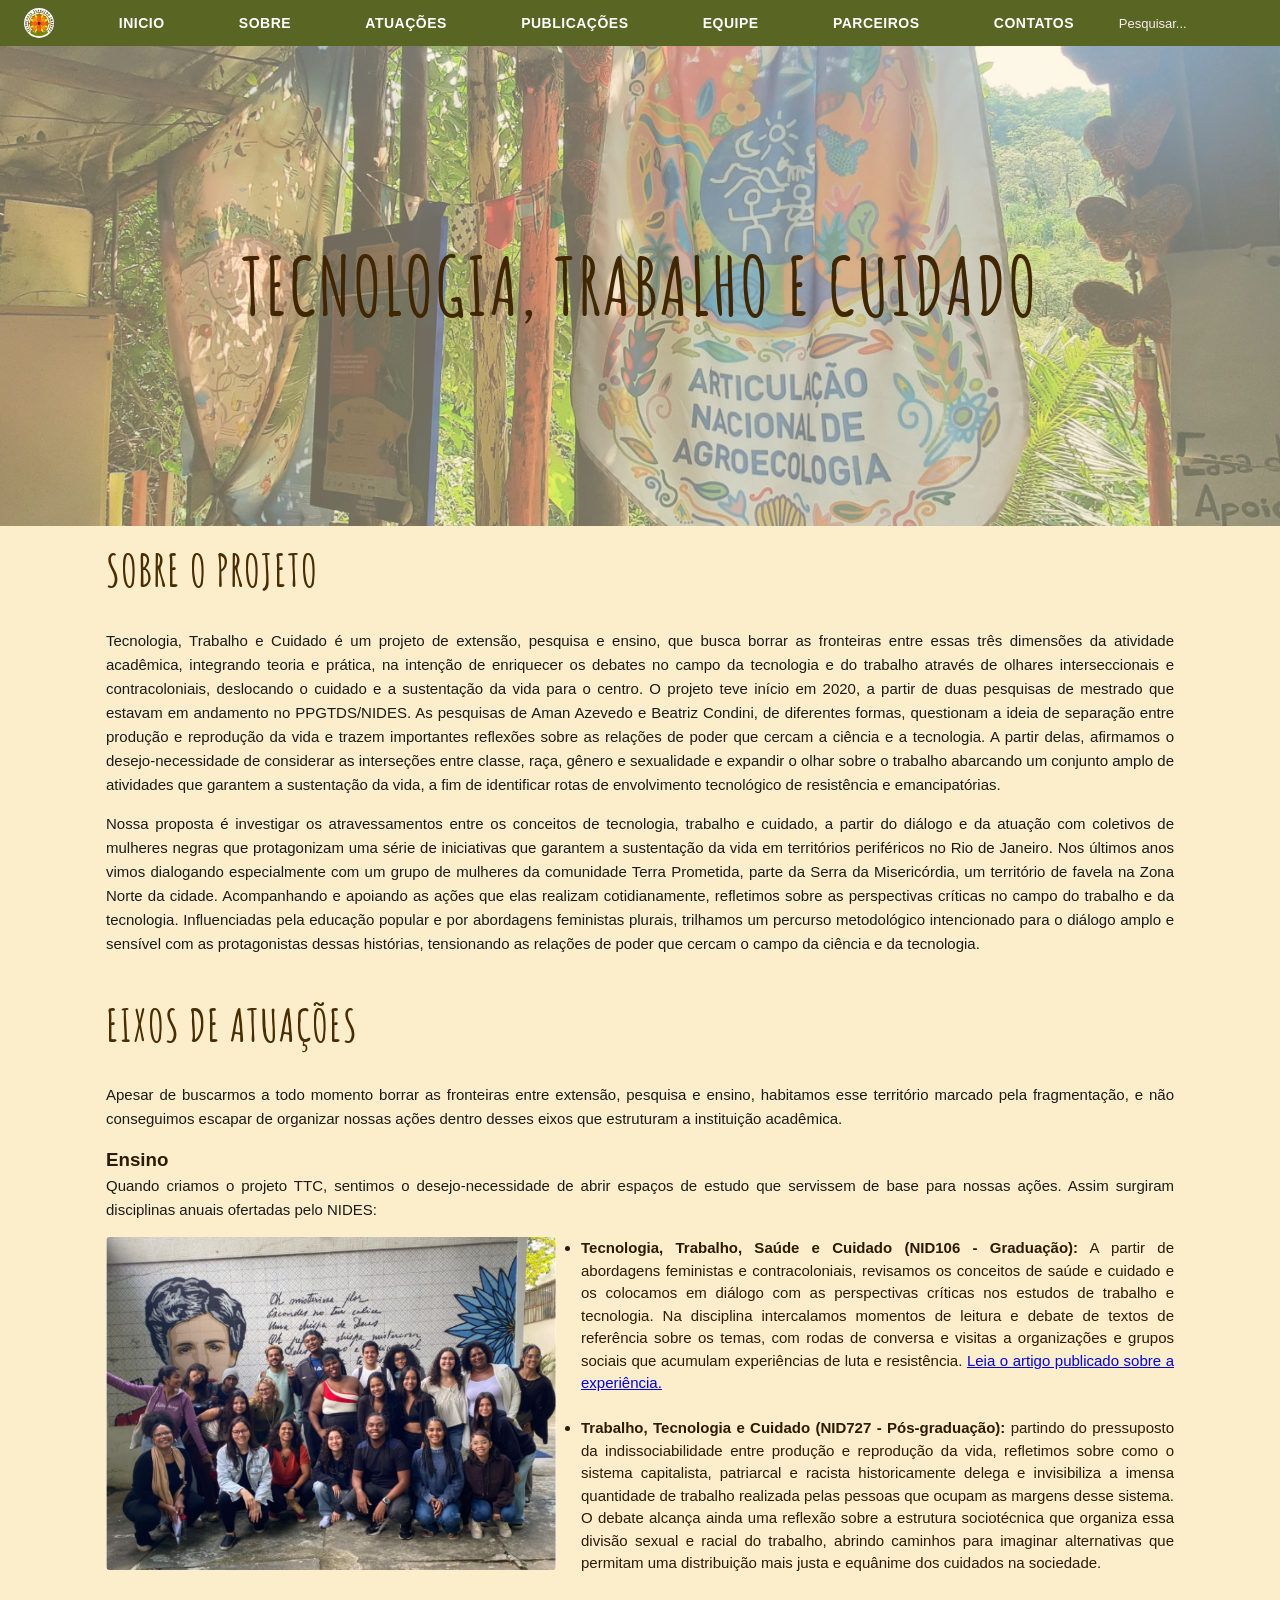
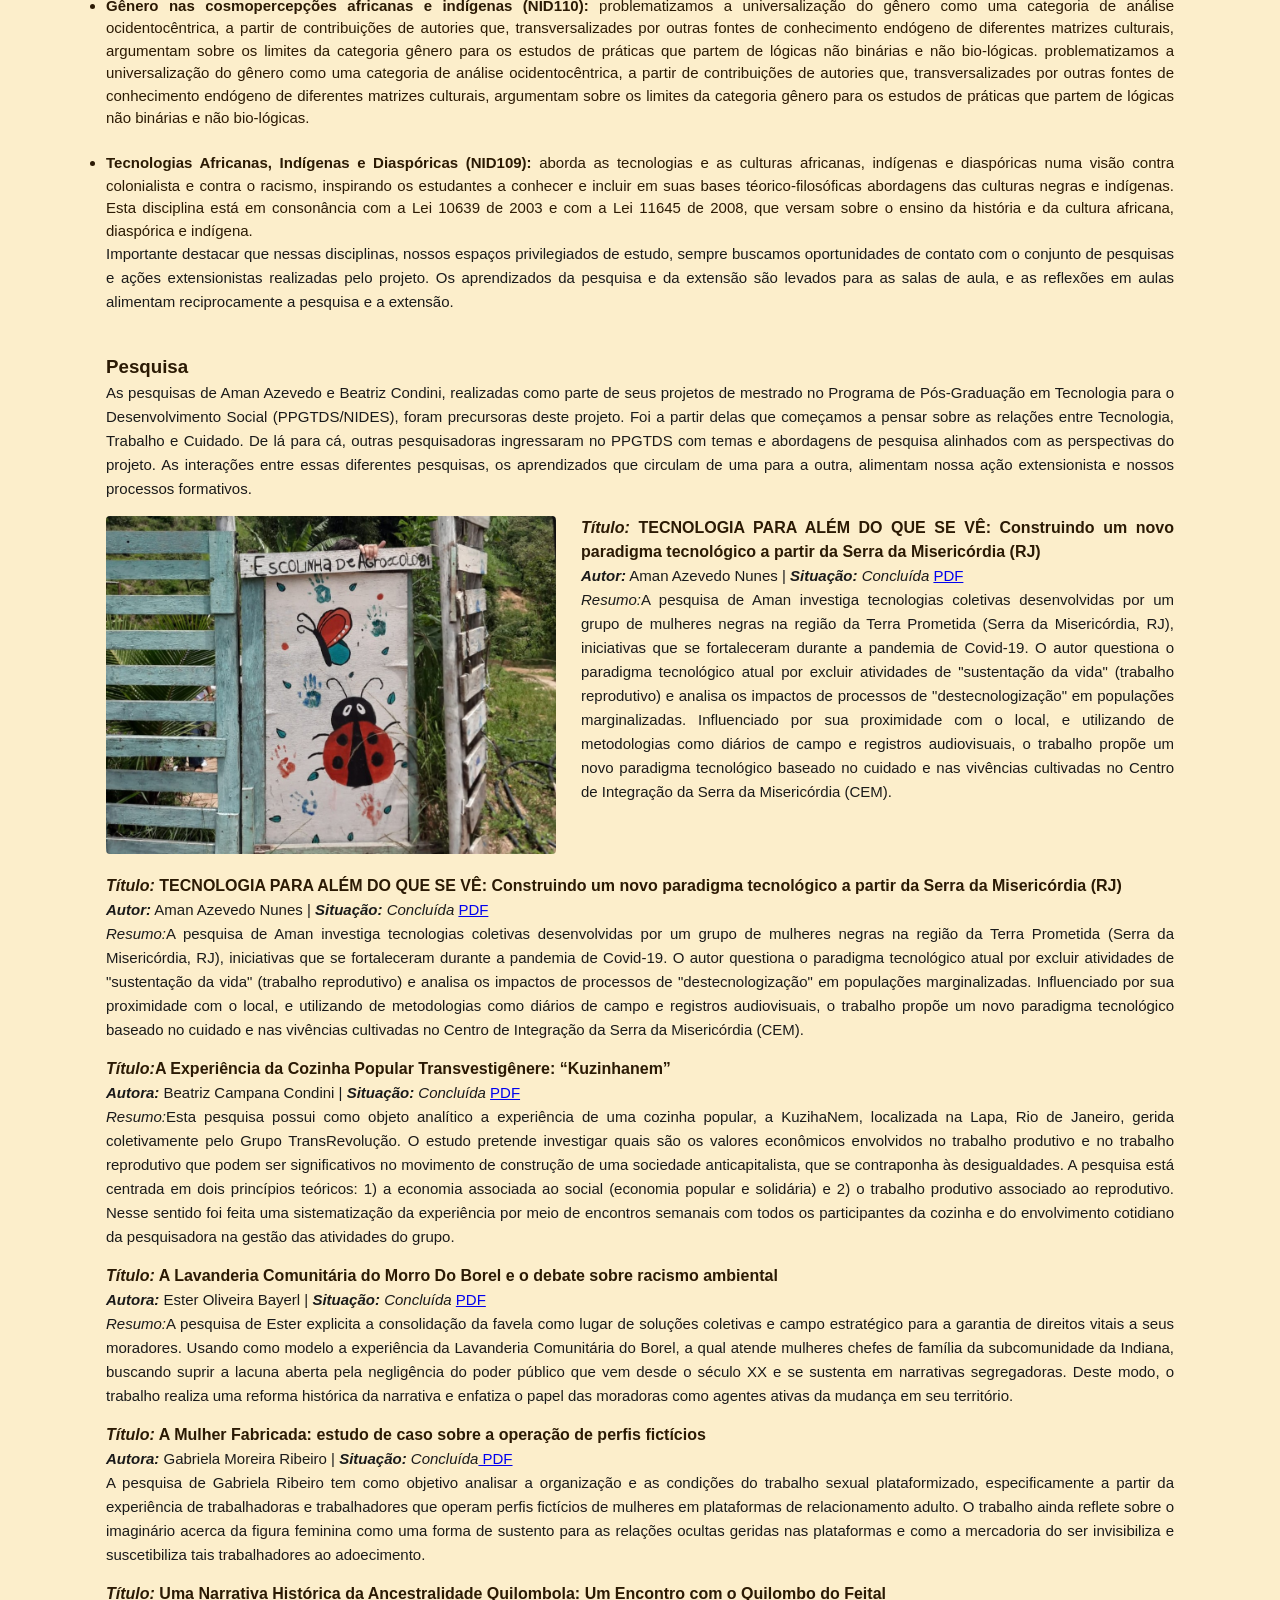
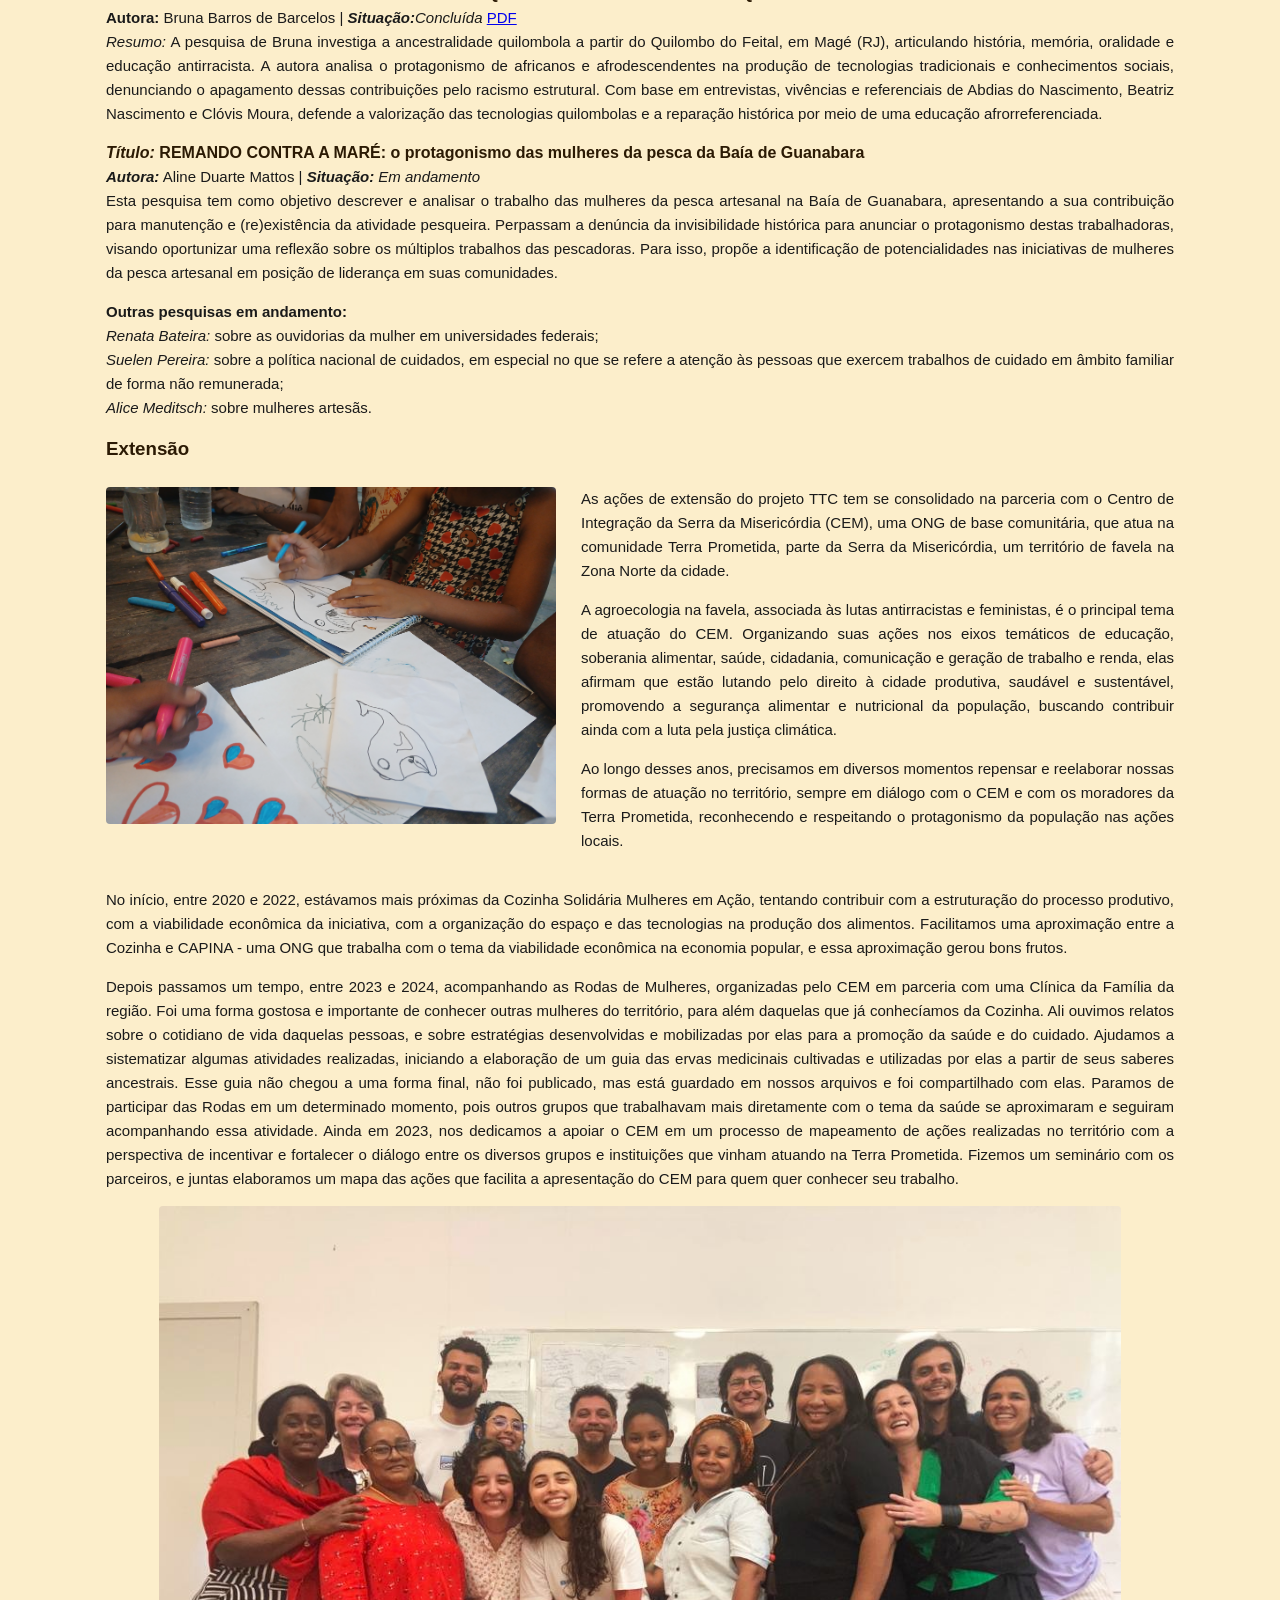
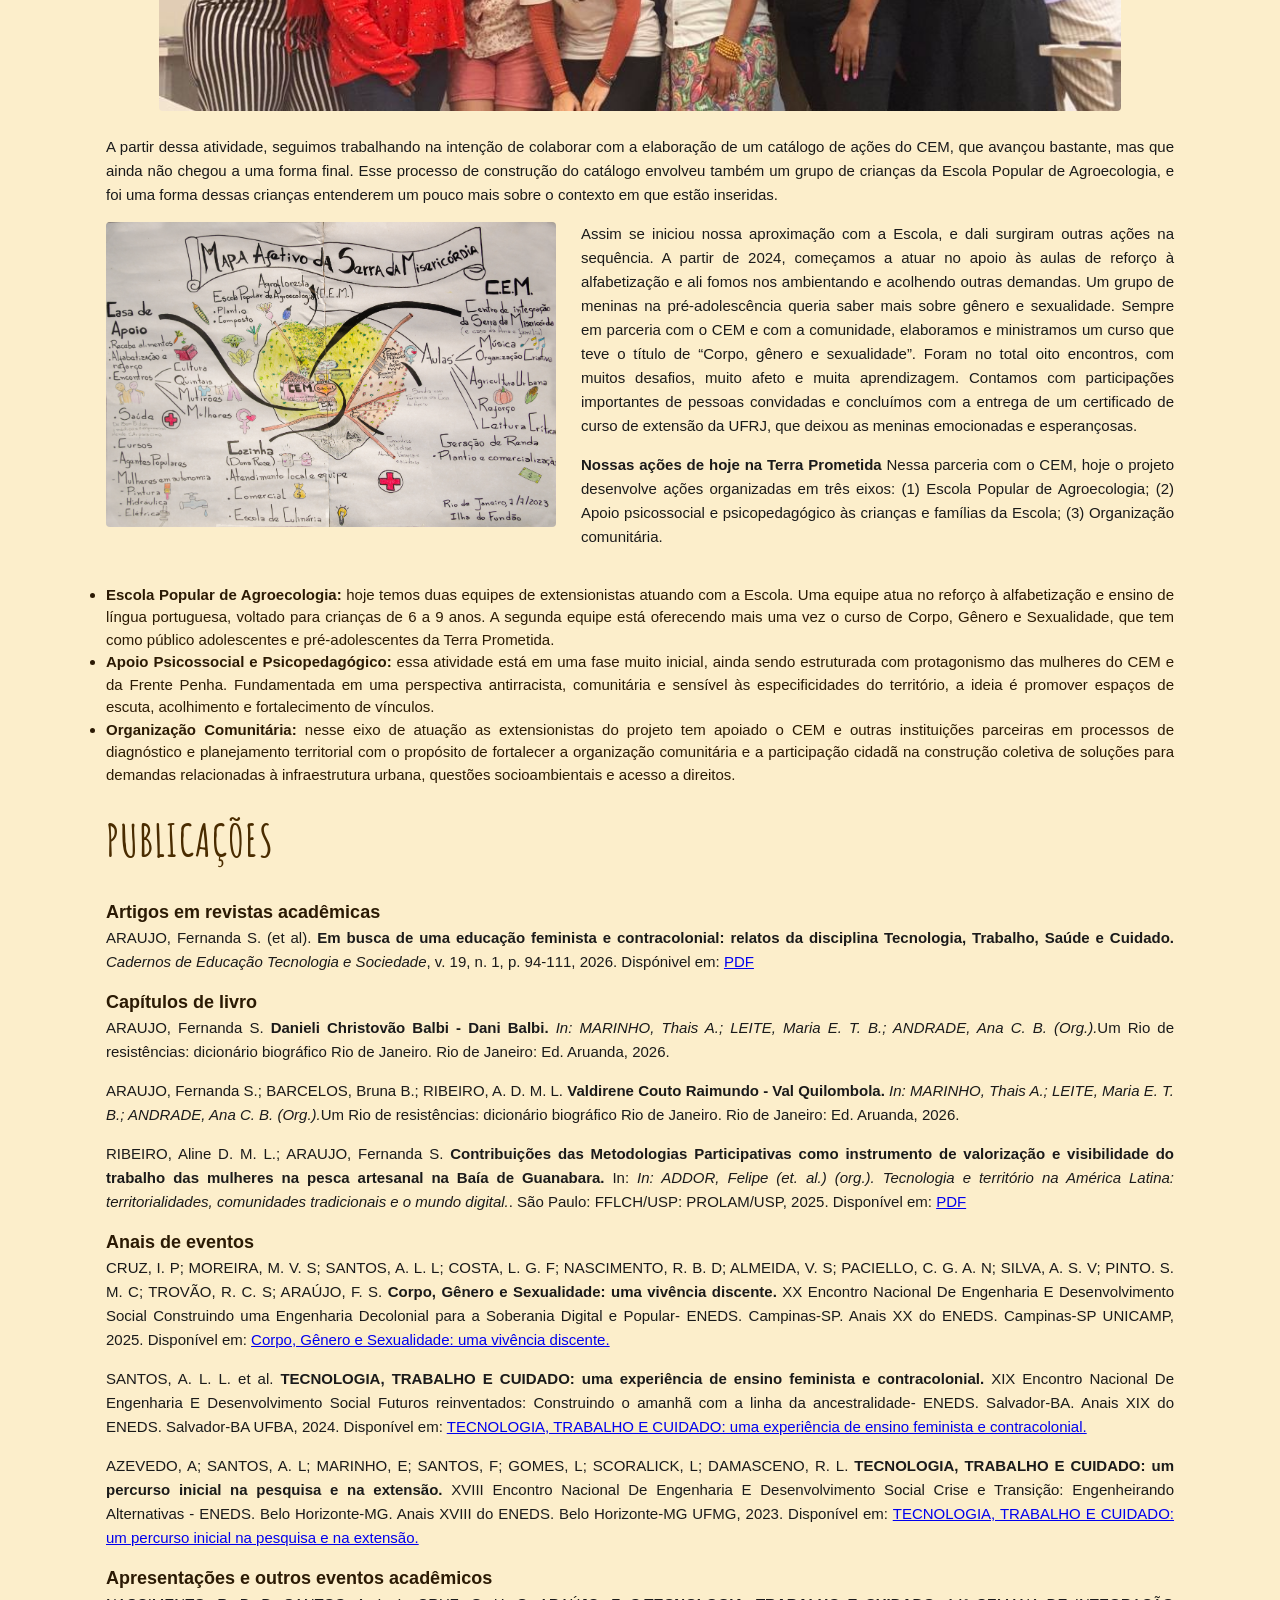
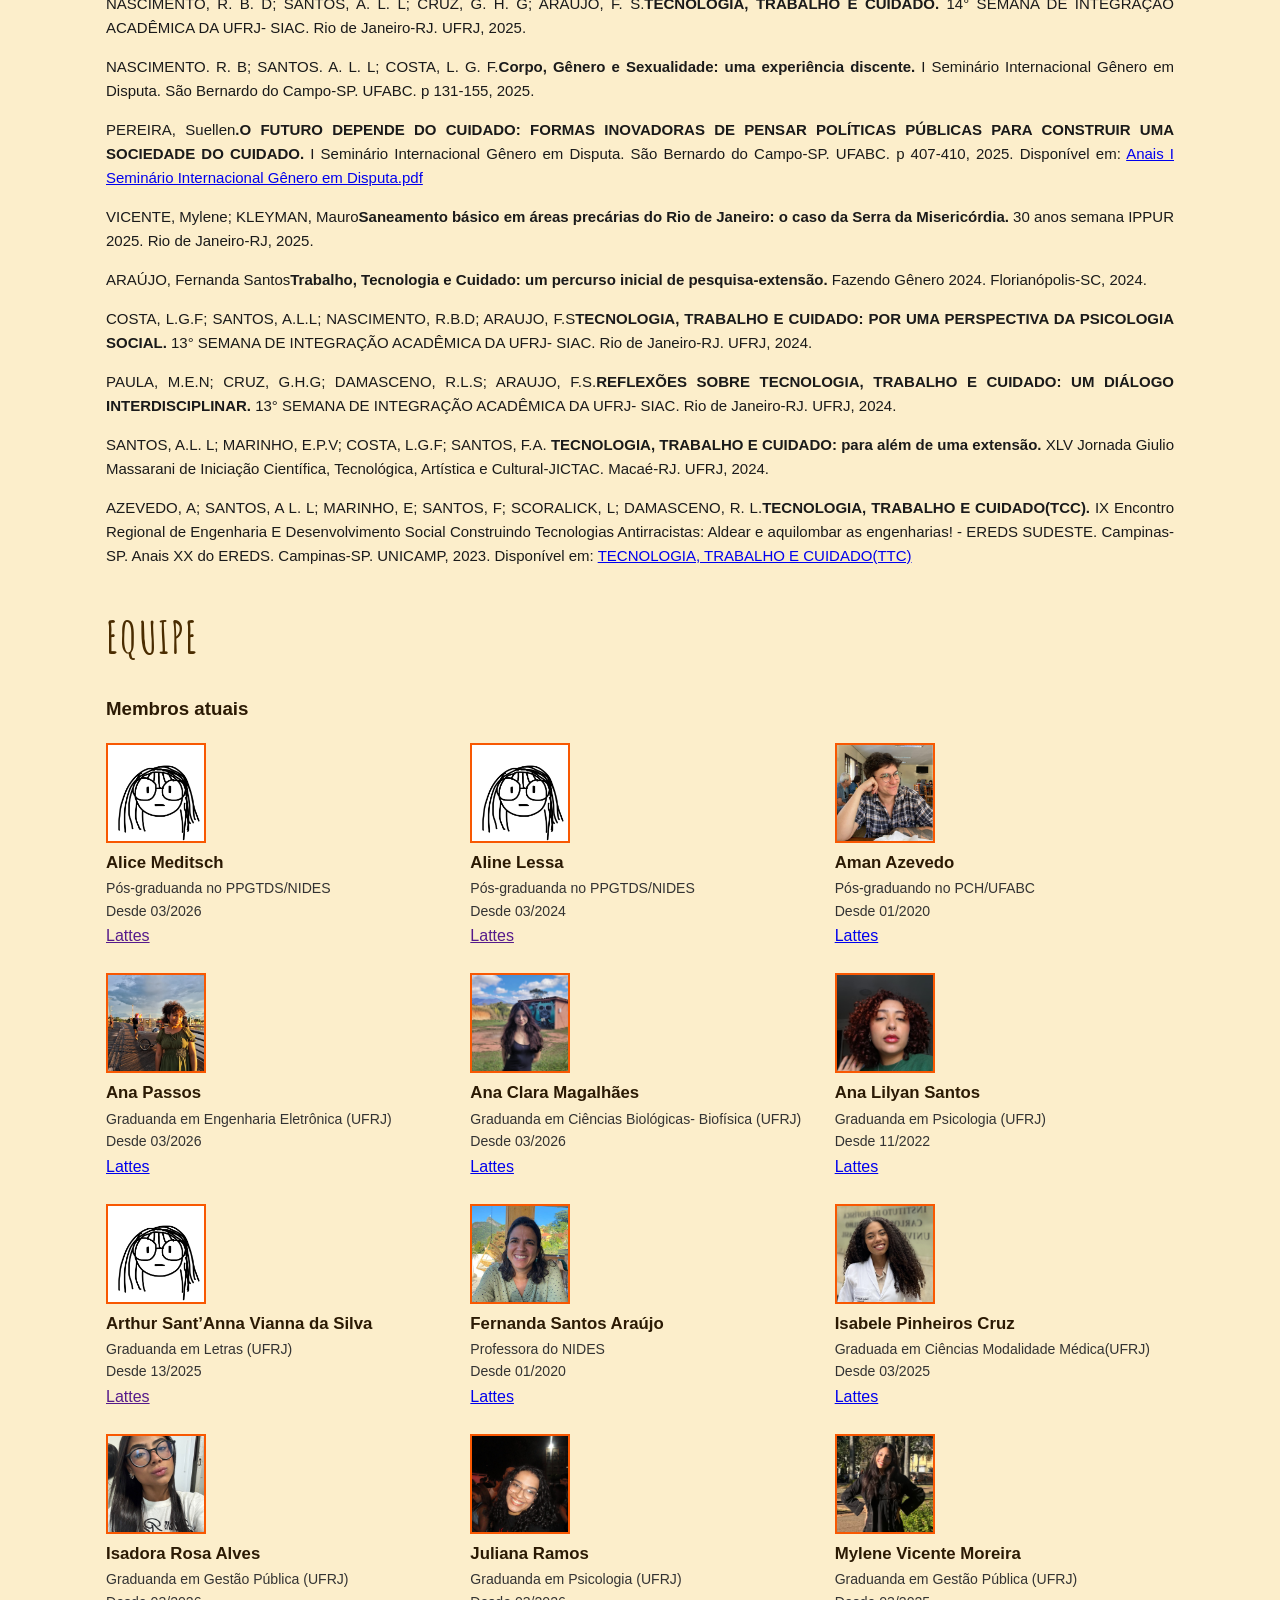
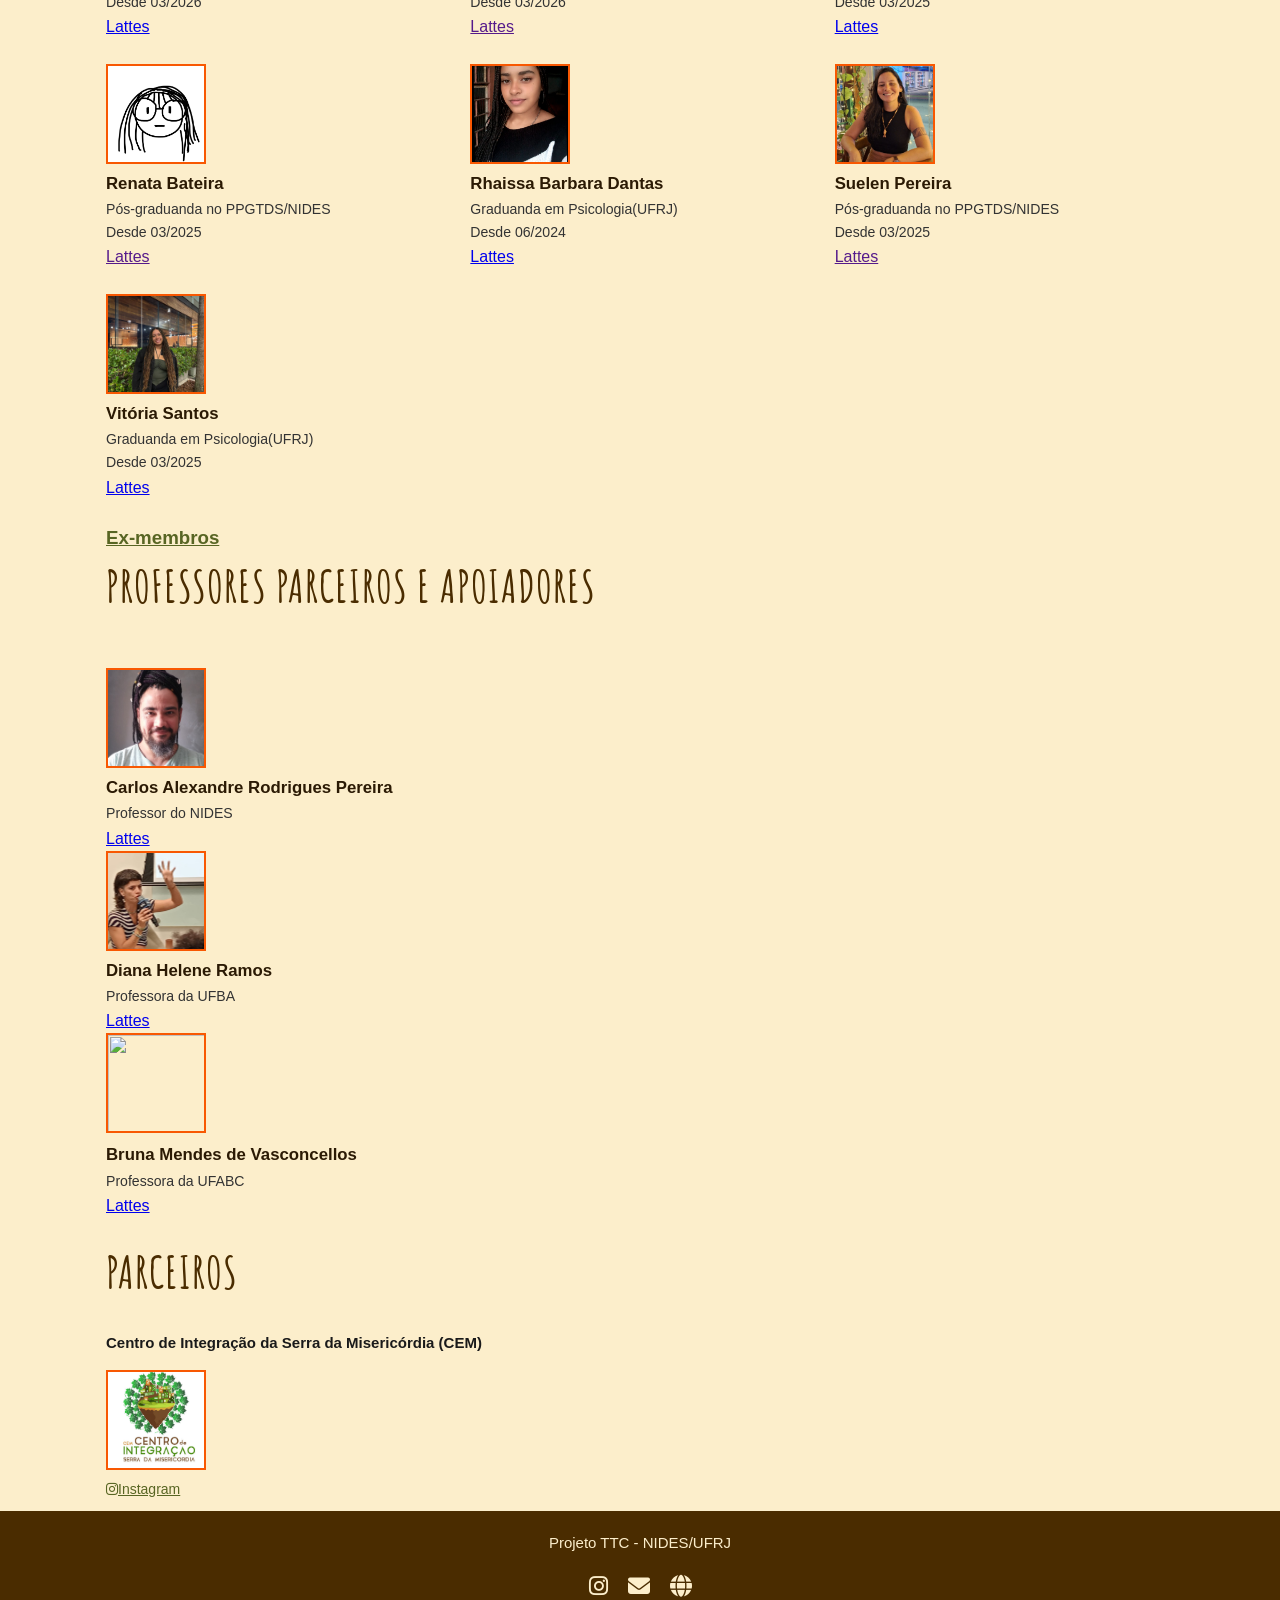
==== index.html @ 70564432 "Add files via upload documentos completo do site do TTC" ====
<!DOCTYPE html>
<html lang="pt-BR">
<head>
    <meta charset="UTF-8">
    <meta name="viewport" content="width=device-width, initial-scale=1.0">
    <title>Projeto TTC - Tecnologia, Trabalho e Cuidado</title>
    
    <!-- CSS Local -->
    <link rel="stylesheet" href="estilo.css">
    
    <!-- Ícones Font Awesome -->
    <link rel="stylesheet" href="https://cdnjs.cloudflare.com/ajax/libs/font-awesome/6.5.0/css/all.min.css">
    
    <!-- Fonte Google Fonts (Amatic SC) como fallback/carregamento remoto -->
    <link rel="preconnect" href="https://fonts.googleapis.com">
    <link rel="preconnect" href="https://fonts.gstatic.com" crossorigin>
    <link href="https://fonts.googleapis.com/css2?family=Amatic+SC:wght@400;700&display=swap" rel="stylesheet">

    <script src="pag.js" defer></script>
</head>

<body>

    <!-- cabecalho -->
    <header>
        <nav class="navbar">
            <button class="menu-toggle" id="menuToggle" aria-label="Abrir Menu">
                <i class="fas fa-bars"></i>
            </button>

            <a href="#" class="logo">
                <img src="icon.jpg" alt="Logótipo TTC">
            </a>
            
            <ul class="menu" id="navMenu">
                <li><a href="#inicio">Inicio</a></li>
                <li><a href="#sobre">Sobre</a></li>
                <li><a href="#atuacoes">ATUAÇÕES</a></li>
                <li><a href="#publicacoes">PUBLICAÇÕES</a></li>
                <li><a href="#equipe">EQUIPE</a></li>
                <li><a href="#parceiros">PARCEIROS</a></li>
                <li><a href="#contatos">CONTATOS</a></li>
            </ul>

            <form class="busca-conteiner"  id="form-busca"role="search" action="#" method="get">
                <input type="text" id="campo-busca" placeholder="Pesquisar..." class="busca-input">
                <button type="submit" class="busca-btn"></button>
            </form>
        </nav>
    </header>

    <!-- capa principal -->
    <section id="inicio" class="inicio">
        <div class="foto">
            <img src="capa.jpg">
        </div>
        <h1 id="titulo" class="titulo">Tecnologia, trabalho e cuidado</h1>
    </section>

    <!-- SOBRE O PROJETO -->
    <section id="sobre" class="sobre">
        <h2>Sobre o projeto</h2>
        <p>
            Tecnologia, Trabalho e Cuidado é um projeto de extensão, pesquisa e ensino, 
            que busca borrar as fronteiras entre essas três dimensões da atividade acadêmica, integrando teoria e prática, na intenção de enriquecer os debates no campo da tecnologia e do trabalho através de 
            olhares interseccionais e contracoloniais, deslocando o cuidado e a sustentação da vida para o centro.
            O projeto teve início em 2020, a partir de duas pesquisas de mestrado que estavam 
            em andamento no PPGTDS/NIDES. As pesquisas de Aman Azevedo e Beatriz Condini, de diferentes formas, 
            questionam a ideia de separação entre produção e reprodução da vida e trazem importantes reflexões sobre as relações de poder que cercam a ciência e a tecnologia.
             A partir delas, afirmamos o desejo-necessidade de considerar as interseções entre classe, raça, gênero e sexualidade e expandir o olhar sobre o trabalho abarcando um conjunto amplo de atividades que garantem a sustentação da vida, a fim de identificar rotas de envolvimento 
             tecnológico de resistência e emancipatórias.
        </p>
        <p>
            Nossa proposta é investigar os atravessamentos entre os conceitos de tecnologia, trabalho e cuidado, 
            a partir do diálogo e da atuação com coletivos de mulheres negras que protagonizam uma série de iniciativas que 
            garantem a sustentação da vida em territórios periféricos no Rio de Janeiro.
    
             Nos últimos anos vimos dialogando especialmente com um grupo de mulheres da comunidade Terra Prometida, parte da 
             Serra da Misericórdia, um território de favela na Zona Norte da cidade. Acompanhando e apoiando as ações que elas realizam cotidianamente, 
             refletimos sobre as perspectivas críticas no campo do trabalho e da tecnologia.

             Influenciadas pela educação popular e por abordagens feministas plurais, trilhamos um percurso metodológico 
             intencionado para o diálogo amplo e sensível com as protagonistas dessas histórias, tensionando as relações de poder que cercam o campo da ciência e da tecnologia.
        </p>
       
    </section>

    <!-- ATUAÇÕES -->
    <section id="atuacoes" class="atuacoes">
        <h2>Eixos de atuações</h2>
        <p>
            Apesar de buscarmos a todo momento borrar as fronteiras entre extensão, pesquisa e ensino, habitamos esse 
            território marcado pela fragmentação, e não conseguimos escapar de organizar nossas ações dentro desses eixos que estruturam a instituição acadêmica.
        </p>

        <!-- Eixo Ensino -->
        <div class="eixo-bloco">
            <h3>Ensino</h3>

            <p>Quando criamos o projeto TTC, sentimos o desejo-necessidade de abrir espaços de estudo que servissem de base para nossas ações. Assim surgiram disciplinas anuais ofertadas pelo NIDES:</p>

            <div class="bloco-midia-texto">
                    <img src="ensino.png" class="foto-extensao">
                    <div class="texto-midia">
                        <ul>
                            <li><strong>Tecnologia, Trabalho, Saúde e Cuidado (NID106 - Graduação):</strong> A partir de abordagens  feministas e contracoloniais, revisamos os conceitos de saúde e cuidado e os colocamos em diálogo com as perspectivas críticas 
                            nos estudos de trabalho e tecnologia. Na disciplina intercalamos momentos de leitura e debate de textos de referência sobre os temas, com rodas de conversa e visitas a organizações e grupos sociais que acumulam experiências de luta e resistência. 
                            <a href="https://brajets.com/brajets/article/view/2212" target="_blank" rel="noopener noreferrer">Leia o artigo publicado sobre a experiência.</a></li><br>

                            <li><strong>Trabalho, Tecnologia e Cuidado (NID727 - Pós-graduação):</strong> partindo do pressuposto da indissociabilidade entre produção e reprodução da vida, refletimos sobre como o sistema capitalista, 
                            patriarcal e racista historicamente delega e invisibiliza a imensa quantidade de trabalho realizada pelas pessoas que ocupam as margens desse sistema. O debate alcança ainda uma reflexão sobre a estrutura sociotécnica que organiza essa divisão sexual e racial do trabalho, abrindo caminhos para imaginar alternativas que permitam uma distribuição mais justa e equânime dos cuidados na sociedade.</li>
                        </ul>
                    </div>

            </div>
            <ul>
                <li><strong>Gênero nas cosmopercepções africanas e indígenas (NID110):</strong> problematizamos a universalização do gênero como uma categoria de análise ocidentocêntrica, a partir de contribuições de autories que, transversalizades por outras fontes de conhecimento endógeno de diferentes matrizes culturais, argumentam sobre os limites da categoria gênero para os estudos de práticas que partem de lógicas não binárias e não bio-lógicas.
                    problematizamos a universalização do gênero como uma categoria de análise ocidentocêntrica, a partir de contribuições de autories que, transversalizades por outras fontes de conhecimento endógeno de diferentes matrizes culturais, argumentam sobre os limites da categoria gênero para os estudos de práticas que partem de lógicas não binárias e não bio-lógicas.</li><br>

                <li><strong>Tecnologias Africanas, Indígenas e Diaspóricas (NID109):</strong> aborda as tecnologias e as culturas africanas, indígenas e diaspóricas numa visão contra colonialista e contra o racismo, inspirando os estudantes a conhecer e incluir em suas bases téorico-filosóficas abordagens das culturas negras e indígenas. 
                    Esta disciplina está em consonância com a Lei 10639 de 2003 e com a Lei 11645 de 2008, que versam sobre o ensino da história e da cultura africana, diaspórica e indígena.</li>
            </ul>
            <P>Importante destacar que nessas disciplinas, nossos espaços privilegiados de estudo, sempre buscamos oportunidades de contato com o conjunto de pesquisas e ações extensionistas realizadas pelo projeto. 
                Os aprendizados da pesquisa e da extensão são levados para as salas de aula, e as reflexões em aulas alimentam reciprocamente a pesquisa e a extensão.</P>
        </div>

        <!-- Eixo Pesquisa -->
        <div class="eixo-bloco">
            <br>
            <h3>Pesquisa</h3>
            <p>As pesquisas de Aman Azevedo e Beatriz Condini, realizadas como parte de seus projetos de mestrado no Programa de Pós-Graduação em Tecnologia para o 
                Desenvolvimento Social (PPGTDS/NIDES), foram precursoras deste projeto. Foi a partir delas que começamos a pensar sobre as relações entre Tecnologia, 
                Trabalho e Cuidado. De lá para cá, outras pesquisadoras ingressaram no PPGTDS com temas e abordagens de pesquisa alinhados com as perspectivas do projeto. 
                As interações entre essas diferentes pesquisas, os aprendizados que circulam de uma para a outra, alimentam nossa ação extensionista e nossos processos formativos.
            </p>

            <div class="bloco-midia-texto">
                    <img src="pesquisa.jpeg" class="foto-extensao">
                    <div class="texto-midia">
                        <h4><i>Título:</i> TECNOLOGIA PARA ALÉM DO QUE SE VÊ: Construindo um novo paradigma tecnológico a partir da Serra da Misericórdia (RJ)</h4>
                                <p><strong><i>Autor:</i></strong> Aman Azevedo Nunes | <strong><i>Situação:</i></strong> <i>Concluída</i> <a href="https://nides.ufrj.br/images/PPGTDS/Dissertacoes/2024_AmanAzevedo.pdf" target="_blank" rel="noopener noreferrer">PDF</a><br>
                                <i>Resumo:</i>A pesquisa de Aman investiga tecnologias coletivas desenvolvidas por um grupo de mulheres negras na região da Terra Prometida (Serra da Misericórdia, RJ), iniciativas que se fortaleceram durante a pandemia de Covid-19. 
                                    O autor questiona o paradigma tecnológico atual por excluir atividades de "sustentação da vida" (trabalho reprodutivo) e analisa os impactos de processos de "destecnologização" em populações marginalizadas. Influenciado por sua proximidade com o local, 
                                    e utilizando de metodologias como diários de campo e registros audiovisuais, o trabalho propõe um novo paradigma tecnológico baseado no cuidado e nas vivências cultivadas no Centro de Integração da Serra da Misericórdia (CEM).</p>
                        
                    </div>

                </div>

            <article class="card-pesquisa">
                <h4><i>Título:</i> TECNOLOGIA PARA ALÉM DO QUE SE VÊ: Construindo um novo paradigma tecnológico a partir da Serra da Misericórdia (RJ)</h4>
                <p><strong><i>Autor:</i></strong> Aman Azevedo Nunes | <strong><i>Situação:</i></strong> <i>Concluída</i> <a href="https://nides.ufrj.br/images/PPGTDS/Dissertacoes/2024_AmanAzevedo.pdf" target="_blank" rel="noopener noreferrer">PDF</a><br>
                <i>Resumo:</i>A pesquisa de Aman investiga tecnologias coletivas desenvolvidas por um grupo de mulheres negras na região da Terra Prometida (Serra da Misericórdia, RJ), iniciativas que se fortaleceram durante a pandemia de Covid-19. 
                    O autor questiona o paradigma tecnológico atual por excluir atividades de "sustentação da vida" (trabalho reprodutivo) e analisa os impactos de processos de "destecnologização" em populações marginalizadas. Influenciado por sua proximidade com o local, 
                    e utilizando de metodologias como diários de campo e registros audiovisuais, o trabalho propõe um novo paradigma tecnológico baseado no cuidado e nas vivências cultivadas no Centro de Integração da Serra da Misericórdia (CEM).</p>
            </article>

            <article class="card-pesquisa">
                <h4><i>Título:</i>A Experiência da Cozinha Popular Transvestigênere: “Kuzinhanem”</h4>
                <p><strong><i>Autora:</i></strong> Beatriz Campana Condini | <strong><i>Situação:</i></strong> <i>Concluída</i> <a href="https://nides.ufrj.br/images/PPGTDS/Dissertacoes/Ano_2024_-_24_-_Dissertacao_-_Beatriz_Condini_compressed.pdf" target="_blank" rel="noopener noreferrer"> PDF</a><br>
                    <i>Resumo:</i>Esta pesquisa possui como objeto analítico a experiência de uma cozinha popular, a KuzihaNem, localizada na Lapa, Rio de Janeiro, gerida coletivamente pelo Grupo TransRevolução. O estudo pretende investigar quais são os valores econômicos 
                    envolvidos no trabalho produtivo e no trabalho reprodutivo que podem ser significativos no movimento de construção de uma sociedade anticapitalista, que se contraponha às desigualdades. A pesquisa está centrada em dois princípios teóricos: 
                    1) a economia associada ao social (economia popular e solidária) e 2) o trabalho produtivo associado ao reprodutivo. Nesse sentido foi feita uma sistematização da experiência por meio de encontros semanais com todos os participantes da cozinha e do envolvimento cotidiano da pesquisadora na gestão das atividades do grupo.</p>
            </article>

            <article class="card-pesquisa">
                <h4><i>Título:</i> A Lavanderia Comunitária do Morro Do Borel e o debate sobre racismo ambiental</h4>
                <p><strong><i>Autora:</i></strong> Ester Oliveira Bayerl | <strong><i>Situação:</i></strong> <i>Concluída</i> <a href="https://nides.ufrj.br/images/PPGTDS/Dissertacoes/Ano_2025_-_04_-_Dissertacao_Ester_Bayerl.pdf" target="_blank" rel="noopener noreferrer"> PDF</a><br>
                <i>Resumo:</i>A pesquisa de Ester explicita a consolidação da favela como lugar de soluções coletivas e campo estratégico para a garantia de direitos vitais a seus moradores. Usando como modelo a experiência da Lavanderia Comunitária do Borel, 
                a qual atende mulheres chefes de família da subcomunidade da Indiana, buscando suprir a lacuna aberta pela negligência do poder público que vem desde o século XX e se sustenta em narrativas segregadoras. Deste modo, o trabalho realiza uma reforma histórica da narrativa e enfatiza o papel das 
                moradoras como agentes ativas da mudança em seu território.</p>
            </article>

            <article class="card-pesquisa">
                <h4><i>Título:</i> A Mulher Fabricada: estudo de caso sobre a operação de perfis fictícios</h4>
                <p><strong><i>Autora:</i></strong> Gabriela Moreira Ribeiro | <strong><i>Situação:</i></strong> <i>Concluída</i><a href="https://drive.google.com/file/d/1n5viv-G3LuQVcFBk_pQT7oh063V6vDzU/view" target="_blank" rel="noopener noreferrer"> PDF</a> <br>
                A pesquisa de Gabriela Ribeiro tem como objetivo analisar a organização e as condições do trabalho sexual plataformizado, 
                especificamente a partir da experiência de trabalhadoras e trabalhadores que operam perfis fictícios de mulheres em plataformas de relacionamento adulto. O trabalho ainda reflete sobre o imaginário acerca da figura feminina como uma forma de sustento para as relações ocultas geridas nas plataformas e como a mercadoria do ser invisibiliza e suscetibiliza tais trabalhadores ao adoecimento.</p>
            </article>

            <article class="card-pesquisa">
                <h4><i>Título:</i> Uma Narrativa Histórica da Ancestralidade Quilombola: Um Encontro com o Quilombo do Feital</h4>
                <p><strong>Autora:</strong> Bruna Barros de Barcelos | <strong><i>Situação:</i></strong><i>Concluída</i> <a href="https://drive.google.com/file/d/1hkgn6oubEh7gqRURRYhXnqCcr7C1J3LP/view" target="_blank" rel="noopener noreferrer"> PDF</a><br>
                <i>Resumo:</i> A pesquisa de Bruna investiga a ancestralidade quilombola a partir do Quilombo do Feital, em Magé (RJ), articulando história, memória, oralidade e educação antirracista. A autora analisa o protagonismo de africanos e afrodescendentes na 
                produção de tecnologias tradicionais e conhecimentos sociais, denunciando o apagamento dessas contribuições pelo racismo estrutural. Com base em entrevistas, vivências e referenciais de Abdias do Nascimento, Beatriz Nascimento e Clóvis Moura, defende a valorização das tecnologias 
                quilombolas e a reparação histórica por meio de uma educação afrorreferenciada. </p>
            </article>

            <article class="card-pesquisa">
                <h4><i>Título:</i> REMANDO CONTRA A MARÉ: o protagonismo das mulheres da pesca da Baía de Guanabara</h4>
                <p><strong><i>Autora:</i></strong> Aline Duarte Mattos | <strong><i>Situação:</i></strong> <i>Em andamento</i><br>
                Esta pesquisa tem como objetivo descrever e analisar o trabalho das mulheres da pesca artesanal na Baía de Guanabara, apresentando a sua contribuição para manutenção e (re)existência da atividade pesqueira. 
                Perpassam a denúncia da invisibilidade histórica para anunciar o protagonismo destas trabalhadoras, visando oportunizar uma 
                reflexão sobre os múltiplos trabalhos das pescadoras. Para isso, propõe a identificação de potencialidades nas iniciativas de mulheres da pesca artesanal em posição de liderança em suas comunidades.</p>
            </article>

            <p><strong>Outras pesquisas em andamento:</strong>  <br> <i>Renata Bateira:</i> sobre as ouvidorias da mulher em universidades federais; <br>
                <i>Suelen Pereira:</i> sobre a política nacional de cuidados, em especial no que se refere a atenção às pessoas que exercem trabalhos de cuidado em âmbito familiar de forma não remunerada;<br>
                <i>Alice Meditsch:</i> sobre mulheres artesãs.
            </p>
        </div>

        <!-- Eixo Extensão -->
        <div class="eixo-bloco">
            <h3>Extensão</h3><br>
            <article class="card-extensao">
                <div class="bloco-midia-texto">
                    <img src="extensao.jpg" class="foto-extensao">
                    <div class="texto-midia">
                        <p>As ações de extensão do projeto TTC tem se consolidado na parceria com o Centro de Integração da Serra da Misericórdia (CEM), 
                            uma ONG de base comunitária, que atua na comunidade Terra Prometida, parte da Serra da Misericórdia, um território de favela na Zona Norte da cidade.</p>
                        <p>A agroecologia na favela, associada às lutas antirracistas e feministas, é o principal tema de atuação do CEM. Organizando suas ações nos eixos temáticos 
                            de educação, soberania alimentar, saúde, cidadania, comunicação e geração de trabalho e renda, elas afirmam que estão lutando pelo direito à cidade produtiva, 
                            saudável e sustentável, promovendo a segurança alimentar e nutricional da população, buscando contribuir ainda com a luta pela justiça climática.</p>
                        <p>Ao longo desses anos, precisamos em diversos momentos repensar e reelaborar nossas formas de atuação no território, sempre em diálogo com o CEM e com os moradores da Terra Prometida, 
                            reconhecendo e respeitando o protagonismo da população nas ações locais.</p>
                    </div>

                </div>

                
                <p>No início, entre 2020 e 2022, estávamos mais próximas da Cozinha Solidária Mulheres em Ação, tentando contribuir com a estruturação do processo produtivo, com a viabilidade econômica da iniciativa, 
                    com a organização do espaço e das tecnologias na produção dos alimentos. Facilitamos uma aproximação entre a Cozinha e CAPINA - uma ONG que trabalha com o tema da viabilidade econômica na economia popular, e essa aproximação gerou bons frutos.</p>
                <p>Depois passamos um tempo, entre 2023 e 2024, acompanhando as Rodas de Mulheres, organizadas pelo CEM em parceria com uma Clínica da Família da região. Foi uma forma gostosa e importante de conhecer outras mulheres do 
                    território, para além daquelas que já conhecíamos da Cozinha. Ali ouvimos relatos sobre o cotidiano de vida daquelas pessoas, e sobre estratégias desenvolvidas e mobilizadas por elas para a promoção da saúde e do cuidado. 
                    Ajudamos a sistematizar algumas atividades realizadas, iniciando a elaboração de um guia das ervas medicinais cultivadas e utilizadas por elas a partir de seus saberes ancestrais. Esse guia não chegou a uma forma final, não foi publicado, mas está guardado 
                    em nossos arquivos e foi compartilhado com elas. Paramos de participar das Rodas em um determinado momento, pois outros grupos que trabalhavam mais diretamente com o tema da saúde se aproximaram e seguiram acompanhando essa atividade.
                    Ainda em 2023, nos dedicamos a apoiar o CEM em um processo de mapeamento de ações realizadas no território com a perspectiva de incentivar e fortalecer o diálogo entre os diversos grupos e instituições que vinham atuando na Terra Prometida. Fizemos um seminário com os parceiros, 
                    e juntas elaboramos um mapa das ações que facilita a apresentação do CEM para quem quer conhecer seu trabalho.</p>

                <img src="extensao2.jpg" class="foto-extensao2"><br>
                <p>A partir dessa atividade, seguimos trabalhando na intenção de colaborar com a elaboração de um catálogo de ações do CEM, que avançou bastante, mas que ainda não chegou a uma forma final. 
                        Esse processo de construção do catálogo envolveu também um grupo de crianças da Escola Popular de Agroecologia, e foi uma forma dessas crianças entenderem um pouco mais sobre o contexto em que estão inseridas.</p>

                <div class="bloco-midia-texto">
                    <img src="extensao3.jpg" class="foto-extensao">
            
                    <div class="texto-midia">
                        <p>Assim se iniciou nossa aproximação com a Escola, e dali surgiram outras ações na sequência. A partir de 2024, começamos a atuar no apoio às aulas de reforço à alfabetização e ali fomos nos ambientando e acolhendo outras demandas. Um grupo de meninas na 
                        pré-adolescência queria saber mais sobre gênero e sexualidade. Sempre em parceria com o CEM e com a comunidade, elaboramos e ministramos um curso que teve o título de “Corpo, gênero e sexualidade”. Foram no total oito encontros, com muitos desafios, muito afeto e muita aprendizagem. 
                        Contamos com participações importantes de pessoas convidadas e concluímos com a entrega de um certificado de curso de extensão da UFRJ, que deixou as meninas emocionadas e esperançosas.</p>
                        <p><strong>Nossas ações de hoje na Terra Prometida</strong> Nessa parceria com o CEM, hoje o projeto desenvolve ações organizadas em três eixos: (1) Escola Popular de Agroecologia; (2) Apoio psicossocial e psicopedagógico às crianças e famílias da Escola; (3) Organização comunitária.</p>
                    </div>
                </div>

            </article>
            
            <ul>
                <li><strong>Escola Popular de Agroecologia:</strong> hoje temos duas equipes de extensionistas atuando com a Escola. Uma equipe atua no reforço à alfabetização e ensino de língua portuguesa, voltado para crianças de 6 a 9 anos. A segunda equipe está oferecendo mais uma vez o curso de Corpo, Gênero e Sexualidade, que tem como público adolescentes e pré-adolescentes da Terra Prometida. </li>
                <li><strong>Apoio Psicossocial e Psicopedagógico:</strong> essa atividade está em uma fase muito inicial, ainda sendo estruturada com protagonismo das mulheres do CEM e da Frente Penha. Fundamentada em uma perspectiva antirracista, comunitária e sensível às especificidades do território, a ideia é promover espaços de escuta, acolhimento e fortalecimento de vínculos. </li>
                <li><strong>Organização Comunitária:</strong> nesse eixo de atuação as extensionistas do projeto tem apoiado o CEM e outras instituições parceiras em processos de diagnóstico e planejamento territorial com o propósito de fortalecer a organização comunitária e a participação cidadã na construção coletiva de soluções para demandas relacionadas à infraestrutura urbana, questões socioambientais e acesso a direitos. </li>
            </ul>
        </div>
    </section>

    <!-- PUBLICAÇÕES -->
    <section id="publicacoes" class="publicacoes">
        <h2>Publicações</h2>
        
        <h3>Artigos em revistas acadêmicas</h3>
        <p>ARAUJO, Fernanda S. (et al). <strong>Em busca de uma educação feminista e contracolonial:
            relatos da disciplina Tecnologia, Trabalho, Saúde e Cuidado.</strong>  <em>Cadernos de Educação Tecnologia e Sociedade</em>, v. 19, n. 1, p. 94-111, 2026.  
            Dispónivel em: <a href="https://brajets.com/brajets/article/view/2212" target="_blank" rel="noopener noreferrer">PDF</a>
        </p>

        <h3>Capítulos de livro</h3>
        <p>ARAUJO, Fernanda S. <strong>Danieli Christovão Balbi - Dani Balbi.</strong> <em> In: MARINHO, Thais A.; LEITE, Maria E. T. B.; ANDRADE, Ana C. B. (Org.).</em>Um Rio de resistências: dicionário biográfico Rio de Janeiro.
             Rio de Janeiro: Ed. Aruanda, 2026.</p>

        <p>ARAUJO, Fernanda S.; BARCELOS, Bruna B.; RIBEIRO, A. D. M. L.<strong> Valdirene Couto Raimundo - Val Quilombola.</strong> <em> In: MARINHO, Thais A.; LEITE, Maria E. T. B.; ANDRADE, Ana C. B. (Org.).</em>Um Rio de resistências: dicionário biográfico Rio de Janeiro.
             Rio de Janeiro: Ed. Aruanda, 2026.</p>

        <p>RIBEIRO, Aline D. M. L.; ARAUJO, Fernanda S. <strong>Contribuições das Metodologias Participativas como instrumento de valorização e visibilidade do trabalho das mulheres na pesca artesanal na Baía de Guanabara.</strong> In: 
            <em> In: ADDOR, Felipe (et. al.) (org.). Tecnologia e território na América Latina: territorialidades, comunidades tradicionais e o mundo digital.</em>. São Paulo: FFLCH/USP: PROLAM/USP, 2025. 
            Disponível em: <a href="https://www.livrosabertos.abcd.usp.br/portaldelivrosUSP/catalog/view/1723/1572/6309" target="_blank" rel="noopener noreferrer">PDF</a> 
        </p>

        <h3>Anais de eventos</h3>
        <p>CRUZ, I. P;  MOREIRA, M. V. S; SANTOS, A. L. L; COSTA, L. G. F; NASCIMENTO,  R. B. D; ALMEIDA, V. S; PACIELLO, C. G. A. N;  SILVA,  A. S. V; PINTO. S. M. C; TROVÃO, R. C. S; ARAÚJO, F. S. 
            <strong>Corpo, Gênero e Sexualidade: uma vivência discente.</strong> XX Encontro Nacional De Engenharia E Desenvolvimento Social Construindo uma Engenharia Decolonial para a Soberania Digital e Popular- ENEDS. Campinas-SP. 
            Anais XX do ENEDS. Campinas-SP UNICAMP, 2025. Disponível em: <a href="https://anais.eneds.org.br/index.php/eneds/article/view/994/747" > Corpo, Gênero e Sexualidade: uma vivência discente.</a> </p>
            
        <p>SANTOS, A. L. L. et al. <strong> TECNOLOGIA, TRABALHO E CUIDADO: uma experiência de ensino feminista e contracolonial.</strong> XIX Encontro Nacional De Engenharia E Desenvolvimento Social Futuros reinventados: Construindo o amanhã com a linha da ancestralidade- ENEDS. 
            Salvador-BA. Anais XIX do ENEDS. Salvador-BA UFBA, 2024. Disponível em: <a href="https://anais.eneds.org.br/index.php/eneds/article/view/873/699"> TECNOLOGIA, TRABALHO E CUIDADO: uma experiência de ensino feminista e contracolonial.</a>

        </p>

        <p>AZEVEDO, A;  SANTOS, A.  L; MARINHO, E; SANTOS, F; GOMES, L; SCORALICK, L;  DAMASCENO, R. L. <strong> TECNOLOGIA, TRABALHO E CUIDADO: um percurso inicial na pesquisa e na extensão.</strong>  XVIII Encontro Nacional De Engenharia E Desenvolvimento Social Crise e Transição: Engenheirando Alternativas - ENEDS. 
            Belo Horizonte-MG. Anais XVIII do ENEDS. Belo Horizonte-MG UFMG, 2023. Disponível em: <a href="https://anais.eneds.org.br/index.php/eneds/article/view/768/646"> TECNOLOGIA, TRABALHO E CUIDADO: um percurso inicial na pesquisa e na extensão.</a>

        </p>
        <h3>Apresentações e outros eventos acadêmicos</h3>
        <p>NASCIMENTO,  R. B. D; SANTOS, A. L. L; CRUZ, G. H. G; ARAÚJO, F. S.<strong>TECNOLOGIA, TRABALHO E CUIDADO.</strong>  14° SEMANA DE INTEGRAÇÃO ACADÊMICA DA UFRJ- SIAC. Rio de Janeiro-RJ. UFRJ, 2025.</p>
        <p>NASCIMENTO. R. B; SANTOS. A. L. L; COSTA,  L. G. F.<strong>Corpo, Gênero e Sexualidade: uma experiência discente.</strong>  I Seminário Internacional Gênero em Disputa. São Bernardo do Campo-SP. UFABC. p 131-155, 2025.</p>
        <p>PEREIRA, Suellen<strong>.O FUTURO DEPENDE DO CUIDADO: FORMAS INOVADORAS DE PENSAR POLÍTICAS PÚBLICAS PARA CONSTRUIR UMA SOCIEDADE DO CUIDADO.</strong>  I Seminário Internacional Gênero em Disputa. São Bernardo do Campo-SP. UFABC. p 407-410, 2025. Disponível em: <a href="https://drive.google.com/file/d/1USRCWtHJrgkcT17yRY84k4ulnHsI-YGJ/view">Anais I Seminário Internacional Gênero em Disputa.pdf</a> </p>
        <p>VICENTE, Mylene; KLEYMAN, Mauro<strong>Saneamento básico em áreas precárias do Rio de Janeiro: o caso da Serra da Misericórdia.</strong> 30 anos semana IPPUR 2025. Rio de Janeiro-RJ, 2025.</p>
        <p>ARAÚJO, Fernanda Santos<strong>Trabalho, Tecnologia e Cuidado: um percurso inicial de pesquisa-extensão.</strong> Fazendo Gênero 2024. Florianópolis-SC, 2024.</p>
        <p>COSTA, L.G.F; SANTOS, A.L.L; NASCIMENTO, R.B.D; ARAUJO, F.S<strong>TECNOLOGIA, TRABALHO E CUIDADO: POR UMA PERSPECTIVA DA PSICOLOGIA SOCIAL.</strong> 13° SEMANA DE INTEGRAÇÃO ACADÊMICA DA UFRJ- SIAC. Rio de Janeiro-RJ. UFRJ, 2024. </p>
        <p>PAULA, M.E.N; CRUZ, G.H.G; DAMASCENO, R.L.S; ARAUJO, F.S.<strong>REFLEXÕES SOBRE TECNOLOGIA, TRABALHO E CUIDADO: UM DIÁLOGO INTERDISCIPLINAR.</strong> 13° SEMANA DE INTEGRAÇÃO ACADÊMICA DA UFRJ- SIAC. Rio de Janeiro-RJ. UFRJ, 2024.</p>
        <p>SANTOS, A.L. L; MARINHO, E.P.V; COSTA, L.G.F; SANTOS, F.A. <strong>TECNOLOGIA, TRABALHO E CUIDADO: para além de uma extensão.</strong> XLV Jornada Giulio Massarani de Iniciação Científica, Tecnológica, Artística e Cultural-JICTAC. Macaé-RJ. UFRJ, 2024.</p>
        <p>AZEVEDO,  A;  SANTOS, A L. L; MARINHO, E; SANTOS, F; SCORALICK, L;  DAMASCENO, R. L.<strong>TECNOLOGIA, TRABALHO E CUIDADO(TCC).</strong> IX Encontro Regional de Engenharia E Desenvolvimento Social Construindo Tecnologias Antirracistas: Aldear e aquilombar as engenharias! - EREDS SUDESTE. Campinas-SP. Anais XX do EREDS. Campinas-SP. UNICAMP, 2023. Disponível em: <a href="https://eneds.org.br/wp-content/uploads/2023/06/TTC-Relato-de-Experiencia_230529_184350.pdf">TECNOLOGIA, TRABALHO E CUIDADO(TTC)</a></p>





    </section>

    <!-- EQUIPE -->
    <section id="equipe" class="equipe">
        <h2>Equipe</h2>
        
        <h3>Membros atuais</h3>

        <div class="equipe-grid">
            <div class="membro">
                <img src="download.jpg" class="membro-foto">
                <div class="membro-info">
                    <h3>Alice Meditsch</h3>
                    <p class="cargo">Pós-graduanda no PPGTDS/NIDES<br> Desde 03/2026</p>
                    <a href="">Lattes</a>
                </div>
            </div>

            <div class="membro">
                <img src="download.jpg" class="membro-foto">
                <div class="membro-info">
                    <h3>Aline Lessa</h3>
                    <p class="cargo">Pós-graduanda no PPGTDS/NIDES<br>Desde 03/2024</p>
                    <a href="">Lattes</a>
                </div>
            </div>

            <div class="membro">
                <img src="aman.gif" class="membro-foto">
                <div class="membro-info">
                    <h3>Aman Azevedo</h3>
                    <p class="cargo">Pós-graduando no PCH/UFABC<br> Desde 01/2020</p>
                    <a href="http://lattes.cnpq.br/4955217623063940">Lattes</a>
                </div>
            </div>

            <div class="membro">
                <img src="AnaP.jpg" class="membro-foto">
                <div class="membro-info">
                    <h3>Ana Passos</h3>
                    <p class="cargo">Graduanda em Engenharia Eletrônica (UFRJ)<br> Desde 03/2026</p>
                    <a href="http://lattes.cnpq.br/5334671259836901">Lattes</a>
                </div>
            </div>

            <div class="membro">
                <img src="AnaC.jpeg" class="membro-foto">
                <div class="membro-info">
                    <h3>Ana Clara Magalhães</h3>
                    <p class="cargo">Graduanda em Ciências Biológicas- Biofísica (UFRJ)<br> Desde 03/2026</p>
                    <a href="http://lattes.cnpq.br/5761429551931240">Lattes</a>
                </div>
            </div>

            <div class="membro">
                <img src="lily.jpeg" class="membro-foto">
                <div class="membro-info">
                    <h3>Ana Lilyan Santos</h3>
                    <p class="cargo">Graduanda em Psicologia (UFRJ)<br> Desde 11/2022</p>
                    <a href="http://lattes.cnpq.br/0846016740289128">Lattes</a>
                </div>
            </div>

            <div class="membro">
                <img src="download.jpg" class="membro-foto">
                <div class="membro-info">
                    <h3>Arthur Sant’Anna Vianna da Silva</h3>
                    <p class="cargo">Graduanda em Letras (UFRJ)<br> Desde 13/2025</p>
                    <a href="">Lattes</a>
                </div>
            </div>

            <div class="membro">
                <img src="fer.gif" class="membro-foto">
                <div class="membro-info">
                    <h3>Fernanda Santos Araújo</h3>
                    <p class="cargo">Professora do NIDES<br> Desde 01/2020</p>
                    <a href="http://lattes.cnpq.br/1729587612794152 ">Lattes</a>
                </div>
            </div>

            <div class="membro">
                <img src="Isab.gif" class="membro-foto">
                <div class="membro-info">
                    <h3>Isabele Pinheiros Cruz</h3>
                    <p class="cargo">Graduada em Ciências Modalidade Médica(UFRJ)<br> Desde 03/2025</p>
                    <a href="http://lattes.cnpq.br/2884824813543336 ">Lattes</a>
                </div>
            </div>

            <div class="membro">
                <img src="isa.jpeg" class="membro-foto">
                <div class="membro-info">
                    <h3>Isadora Rosa Alves</h3>
                    <p class="cargo">Graduanda em Gestão Pública (UFRJ)<br> Desde 03/2026</p>
                    <a href="http://lattes.cnpq.br/9434869714578658">Lattes</a>
                </div>
            </div>

            <div class="membro">
                <img src="juli.jpeg" class="membro-foto">
                <div class="membro-info">
                    <h3>Juliana Ramos</h3>
                    <p class="cargo">Graduanda em Psicologia (UFRJ)<br> Desde 03/2026</p>
                    <a href="">Lattes</a>
                </div>
            </div>

            <div class="membro">
                <img src="myle.gif" class="membro-foto">
                <div class="membro-info">
                    <h3>Mylene Vicente Moreira</h3>
                    <p class="cargo">Graduanda em Gestão Pública (UFRJ)<br> Desde 03/2025</p>
                    <a href="http://lattes.cnpq.br/1551800607711226">Lattes</a>
                </div>
            </div>

            <div class="membro">
                <img src="download.jpg" class="membro-foto">
                <div class="membro-info">
                    <h3>Renata Bateira</h3>
                    <p class="cargo">Pós-graduanda no PPGTDS/NIDES<br> Desde 03/2025</p>
                    <a href="">Lattes</a>
                </div>
            </div>

            <div class="membro">
                <img src="rhai.jpeg" class="membro-foto">
                <div class="membro-info">
                    <h3>Rhaissa Barbara Dantas</h3>
                    <p class="cargo">Graduanda em Psicologia(UFRJ)<br> Desde 06/2024</p>
                    <a href="http://lattes.cnpq.br/4701600415591935">Lattes</a>
                </div>
            </div>

            <div class="membro">
                <img src="suelen.jpeg" class="membro-foto">
                <div class="membro-info">
                    <h3>Suelen Pereira</h3>
                    <p class="cargo">Pós-graduanda no PPGTDS/NIDES<br> Desde 03/2025</p>
                     <a href="">Lattes</a>
                </div>
            </div>

            <div class="membro">
                <img src="vito.jpeg" class="membro-foto">
                <div class="membro-info">
                    <h3>Vitória Santos</h3>
                    <p class="cargo">Graduanda em Psicologia(UFRJ)<br> Desde 03/2025</p>
                    <a href="http://lattes.cnpq.br/8931064172651047">Lattes</a>
                </div>
            </div>
           
        </div><br>
        
        <h3><a href="membros.html" class="ex-membros">Ex-membros</a></h3>


        <h2>Professores parceiros e apoiadores</h2> <br>
        <div class="membro">
                <img src="Carlos.gif" class="membro-foto">
                <div class="membro-info">
                    <h3>Carlos Alexandre Rodrigues Pereira</h3>
                    <p class="cargo">Professor do NIDES</p>
                    <a href=" http://lattes.cnpq.br/0588193852653586">Lattes</a>
                </div>
            </div>

            <div class="membro">
                <img src="diana.png" class="membro-foto">
                <div class="membro-info">
                    <h3>Diana Helene Ramos</h3>
                    <p class="cargo">Professora da UFBA</p>
                    <a href="http://lattes.cnpq.br/4396492936910065 ">Lattes</a>
                </div>
            </div>

            <div class="membro">
                <img src="Bruna.gif" class="membro-foto">
                <div class="membro-info">
                    <h3>Bruna Mendes de Vasconcellos</h3>
                    <p class="cargo">Professora da UFABC</p>
                    <a href=" http://lattes.cnpq.br/1211963856354837">Lattes</a>
                </div>
            </div>

    </section>

    <!-- PARCEIROS -->
    <section id="parceiros" class="parceiros">
        <h2>Parceiros</h2>
        <p><strong>Centro de Integração da Serra da Misericórdia (CEM)</strong></p>
        <img src="CEM.jpg" class="membro-foto"><br>
        <a href="https://www.instagram.com/cem_serra_misericordia?stkn=MXE5YnQ5a3V0bzV6ag=="target="_blank" aria-label="Instagram"><i class="fa-brands fa-instagram"></i>Instagram</a>
    </section>

    <!-- RODAPÉ & CONTATOS -->
    <footer id="contatos">
        <p class="rodape">Projeto TTC - NIDES/UFRJ</p>
        <div class="social">
            <a href="https://www.instagram.com/ttc.ufrj" target="_blank" aria-label="Instagram"><i class="fa-brands fa-instagram"></i></a>
            <a href="mailto:proj.ttc@gmail.com" aria-label="E-mail"><i class="fa-solid fa-envelope"></i></a>
            <a href="https://ttc.cestaagroecologica.com.br/" target="_blank" aria-label="Website"><i class="fa-solid fa-globe"></i></a>
        </div>
    </footer>

    <!-- JS para funcionalidade do menu em telas móveis -->
   <script>
        const menuToggle = document.getElementById('menuToggle');
        const navMenu = document.getElementById('navMenu');

        menuToggle.addEventListener('click', () => {
            navMenu.classList.toggle('active');
        });
    </script>
</body>
</html>
---- estilo.css ----
/* RESET & CONFIGURAÇÕES GERAIS*/
@font-face {
  font-family: 'Amatic SC';
  src: url('amatic-sc/AmaticSC-Regular.ttf') format('truetype');
  font-weight: normal;
  font-style: normal;
}

* {
  margin: 0;
  padding: 0;
  box-sizing: border-box;
}

html {
  scroll-behavior: smooth;
}

body {
  font-family: Arial, sans-serif;
  background-color: #fceecb; /* Cor amarelada de fundo */
  color: #2b1a04;
  line-height: 1.5;
  overflow-x: hidden;
  text-align: justify;
}

/* NAVEGAÇÃO / HEADER*/
header {
  background-color: #586523; /* Verde do modelo */
  position: sticky;
  top: 0;
  z-index: 1000;
}

.navbar {
  display: flex;
  align-items: center;
  justify-content: space-between;
  padding: 8px 5px;
  max-width: 97%;
  margin: 0 auto;
  gap: 20px;
}

.logo{
    display:block;
    order: -1;
    margin-right: 20px;
  }

  .logo img{
    display: block;
    border-radius: 50%;
    object-fit: cover;
    height: 30px;
    width: auto;
  }

.menu-toggle {
  display: none;
  background: none;
  border: none;
  color: #ffffff;
  font-size: 24px;
  cursor: pointer;
  margin-left: auto;
}

.menu {
  display: flex;
  list-style: none;
  gap: 25px;
  width: 100%;
  justify-content: space-around;
}

.menu li a {
  color: #ffffff;
  text-decoration: none;
  font-weight: bold;
  font-size: 14px;
  text-transform: uppercase;
  letter-spacing: 0.5px;
  transition: color 0.2s;
}

.menu li a:hover {
  color: #f7e4b5;
}

/* BANNER PRINCIPAL (HERO)*/
.inicio {
  position: relative;
  width: 100%;
  height: 480px; /* Altura proporcional ao modelo */
  display: flex;
  align-items: center;
  justify-content: center;
  text-align: center;
  overflow: hidden;
}

.inicio .foto {
  position: absolute;
  top: 0;
  left: 0;
  width: 100%;
  height: 100%;
  z-index: 1;
}

.inicio .foto img {
  width: 100%;
  height: 100%;
  object-fit: cover;
  object-position: center;
  display: block;
  opacity: 0.55; /* Transparência para sobrepor ao fundo */
}

.inicio h1 {
  position: relative;
  z-index: 2;
  color: #412701;
  font-size: 80px; /* Tamanho grande em Amatic SC */
  font-family: 'Amatic SC', cursive, sans-serif;
  font-weight: 700;
  text-transform: uppercase;
  letter-spacing: 2px;
  max-width: 850px;
  line-height: 1.1;
  padding: 0 20px;
}

/* Container que imita a caixa de busca única */
.busca-container {
  display: flex;
  align-items: center;
  background-color: #ffffff;
  border-radius: 20px;          /* Bordas arredondadas modernas */
  padding: 4px 8px ;    /* Espaçamento interno */
  max-width: 220px;
  width: 100%;
  border-width: 2px solid #fff;
  transition: border-color 0.2s, box-shadow 0.2s;
}

/* Efeito ao focar na barra */
.busca-container:focus-within {
  border-color: #fceecb;
  box-shadow: 0 0 5px rgba(247, 245, 240, 0.5);
}

/* Campo de texto (sem borda padrão do navegador) */
.busca-input {
  border: none;
  background: transparent;
  outline: none;
  width: 100%;
  font-size: 13px;
  color: #2b1a04;
}

.busca-input::placeholder {
  color: #f7efef;
}

/* Botão com o ícone de lupa */
.busca-btn {
  background: none;
  border: none;
  cursor: pointer;
  padding: 0 4px;
  display: flex;
  align-items: center;
  justify-content: center;
  font-size: 14px;
  color: #586523;
  transition: transform 0.2s, opacity 0.2s;
}

.busca-btn:hover {
  transform: scale(1.1);
  opacity: 0.8;
}

/* CONTEÚDO (SOBRE O PROJETO E OUTRAS SEÇÕES) */
section.inicio {
    max-width: 100%;

}
section {
  max-width: 85%;
  margin: 0 auto;
  padding: 10px 10px;
}

.bloco-midia-texto{
    display: flex;
    gap: 25px;
    align-items: flex-start;
    margin-bottom: 20px;
}
.foto-extensao {
    width: 45%;
    max-width: 450px;
    height: auto;
    border-radius: 4px;
    object-fit: cover;
    flex-shrink: 0;
}
.foto-extensao2 {
    justify-content: center;
    align-items: center;
    display: block;
    margin-left: auto;
    margin-right: auto;
    width: 90%;
    height: auto;
    border-radius: 4px;
   
}
.texto-midia{
    flex: 1;
}

.foto-pesquisa {
    width: 45%;
    max-width: 450px;
    height: auto;
    border-radius: 4px;
    object-fit: cover;
    flex-shrink: 0;
}

.publicacoes h3{
    font-size: 18px;
}

/* Container em grelha com ajuste automático de colunas */
.equipe-grid {
  display: grid;
  grid-template-columns: repeat(auto-fit, minmax(280px, 1fr)); /* Cria 2 ou mais colunas dependendo do espaço */
  gap: 25px;
  margin-top: 20px;
}

/* Card individual do integrante */
.membro-card {
  display: flex;
  align-items: center;
  gap: 15px;
  background-color: rgba(255, 255, 255, 0.4); /* Fundo suave para destacar o card */
  padding: 12px 15px;
  border-radius: 8px;
}

/* Formatação e padronização da foto */
.membro-foto {
  border: 2px solid #F85802;
  width: 100px;
  height: 100px;
  object-fit: cover;  /* Impede que a imagem fique distorcida */
  flex-shrink: 0;     /* Impede que a foto diminua se o texto for grande */
}

/* Informações do integrante */
.membro-info h3 {
  font-size: 1.05rem;
  font-weight: bold;
  color: #2b1a04;
  margin-bottom: 2px;
}

.membro-info .cargo {
  font-size: 0.88rem;
  margin-bottom: 2px;
  color: #333;
}


h2 {
  font-family: 'Amatic SC', cursive, sans-serif;
  color: #4a2c00;
  font-size: 45px;
  text-transform: uppercase;
  margin-bottom: 25px;
  letter-spacing: 1px;
  font-weight: 700;
}

p {
  margin-bottom: 15px;
  text-align: justify;
  font-size: 15px;
  color: #1a1a1a;
  line-height: 1.6;
}
ul{
    font-size: 15px;
}

.ex-membros{
  color: #586523;
}
/* RODAPÉ*/
footer {
  background-color: #4a2c00;
  color: #ffffff;
  padding: 20px;
  text-align: center;
}

footer .social {
  display: flex;
  justify-content: center;
  gap: 20px;
}

.parceiros a {
  color: #586523;
  font-size: 14px;
  transition: transform 0.2s, color 0.2s;
}

footer .social a {
  color: #fceecb;
  font-size: 22px;
  transition: transform 0.2s, color 0.2s;
}
footer .rodape {
    text-align: center;
    color: #fceecb;
}

footer .social a:hover {
  color: #f28a18;
  transform: scale(1.15);
}

/* RESPONSIVIDADE (MOBILE)*/
@media (max-width: 768px) {

   .logo{
    display:block;
    order: -1;
  }

  .logo img{
    display: block;
    border-radius: 50%;
    object-fit: cover;
    height: 30px;
    width: auto;
  }
  .menu-toggle {
    display: block;
    margin-left: 0;
    margin-right: auto;
  }


  .busca-container{
    order: 2;
    margin-left: auto;
  }

  .menu {
    display: none;
    flex-direction: column;
    position: absolute;
    top: 100%;
    left: 0;
    width: 100%;
    background-color: #586523;
    padding: 20px;
    align-items: center;
    gap: 15px;
  }

  .menu.active {
    display: flex;
  }

  .inicio {
    height: 320px;
  }

  .inicio h1 {
    font-size: 42px;
  }

  h2 {
    font-size: 36px;
  }

  .bloco-midia-texto{
    flex-direction: column;
  }
  .foto-extensao{
    width: 100%;
    max-width: 100%;
  }
}
@media (max-width: 1024px) {
  
  .bloco-midia-texto {
    flex-direction: column;
    align-items: center;
  }

 
  .foto-extensao {
    width: 100%;
    max-width: 100%;
    height: auto;
  }

  
  .texto-midia {
    width: 100%;
  }
}
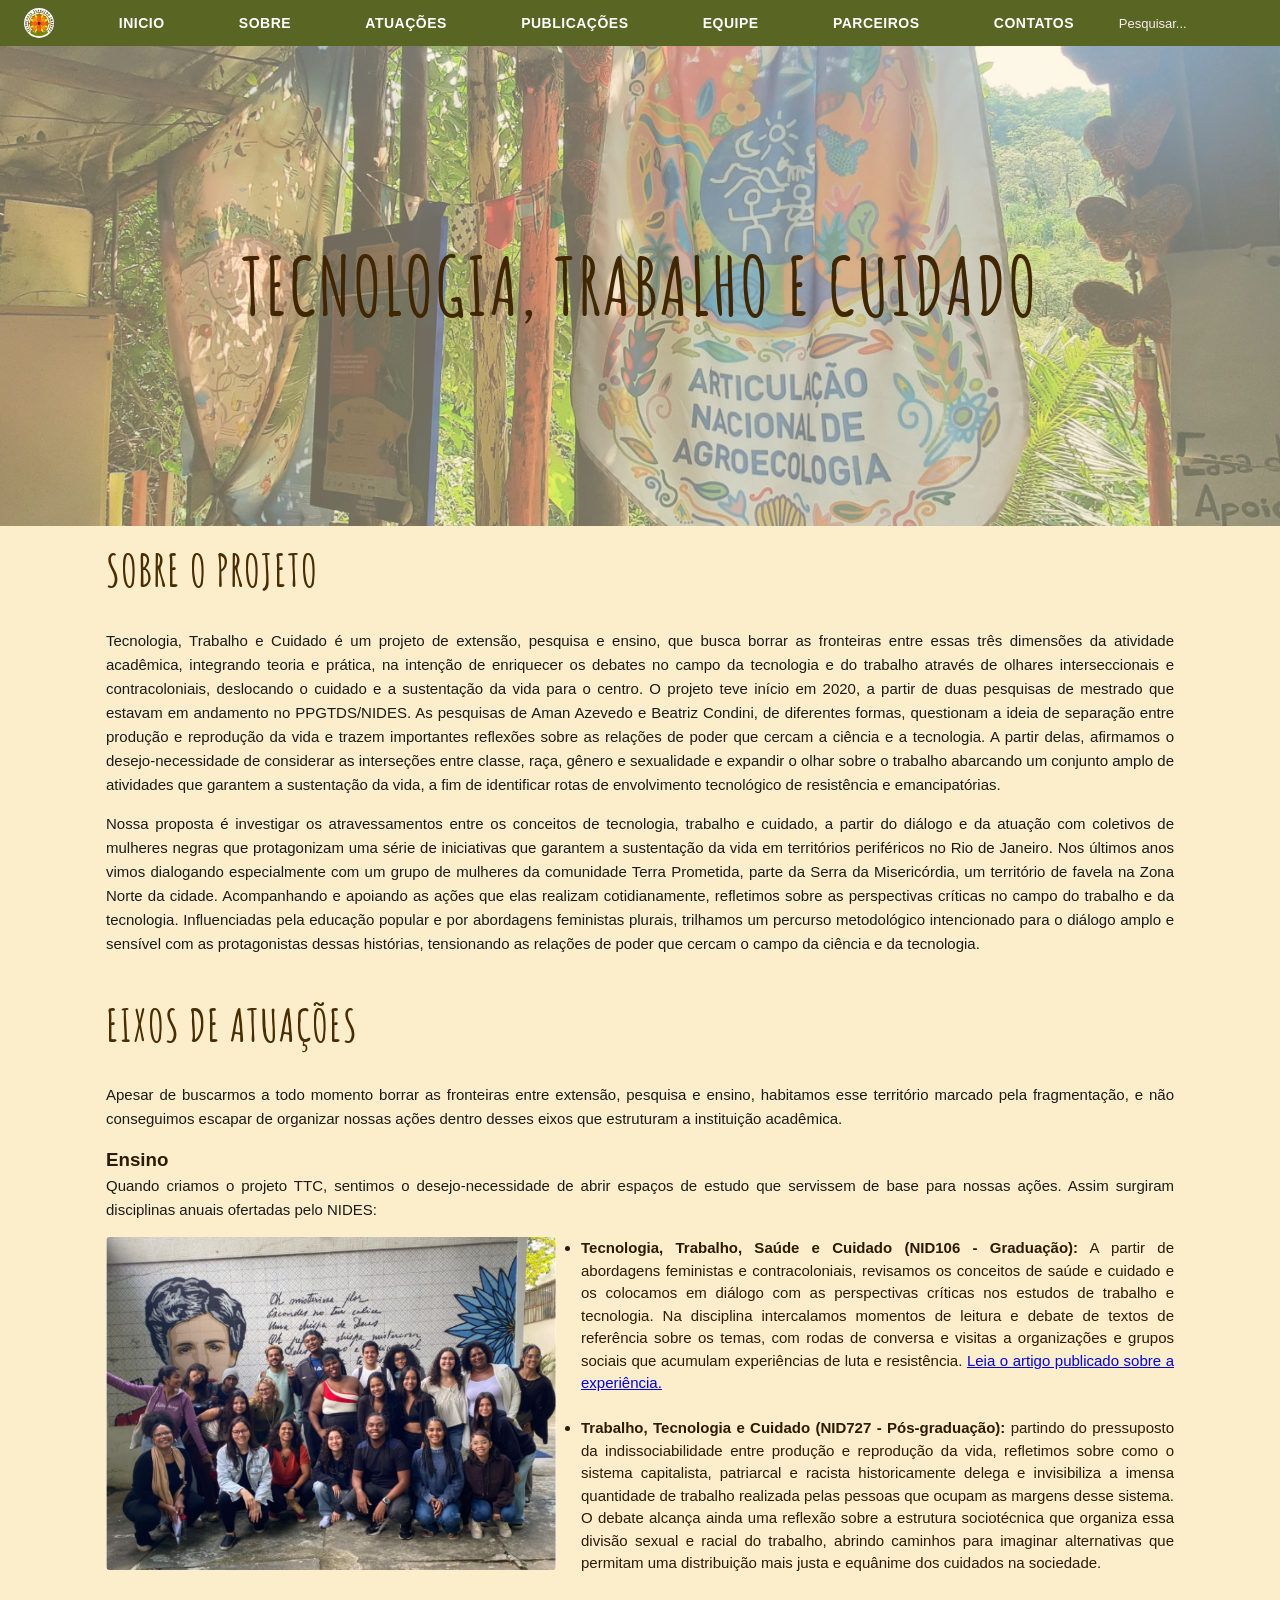
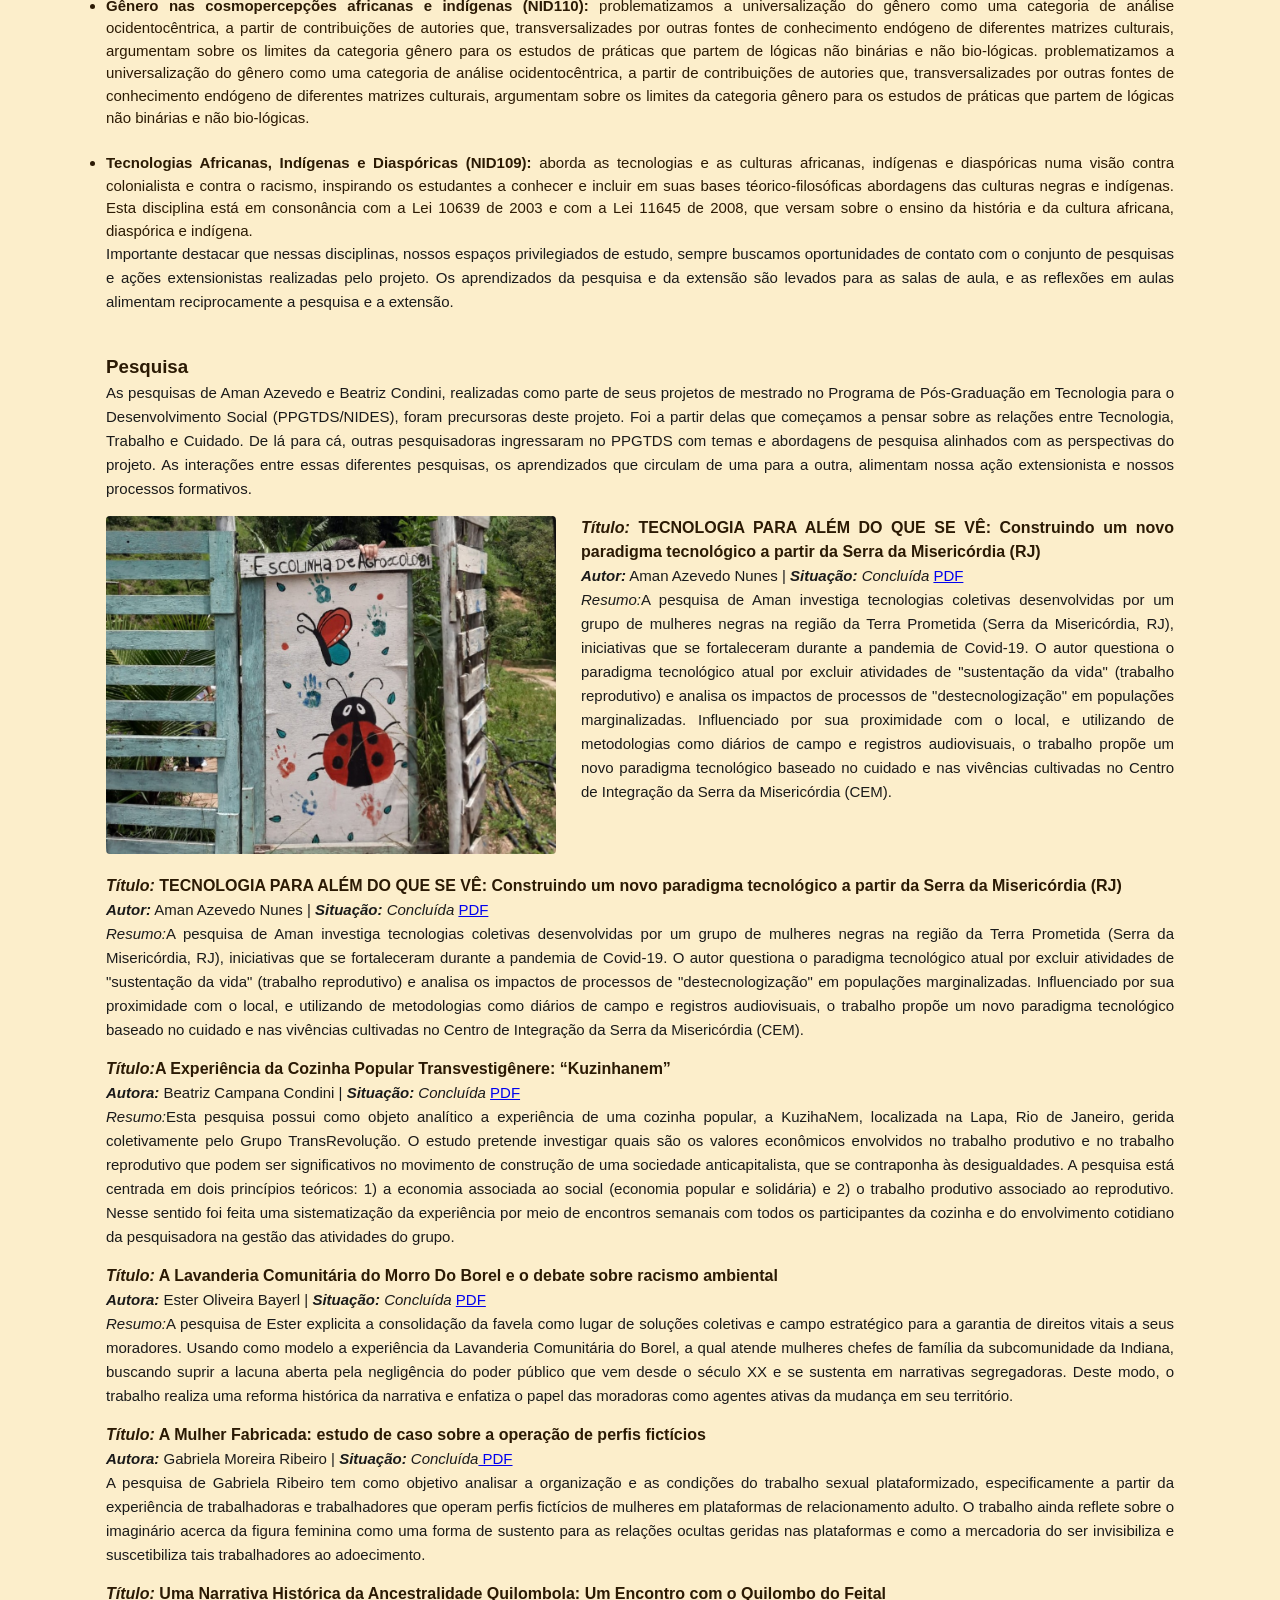
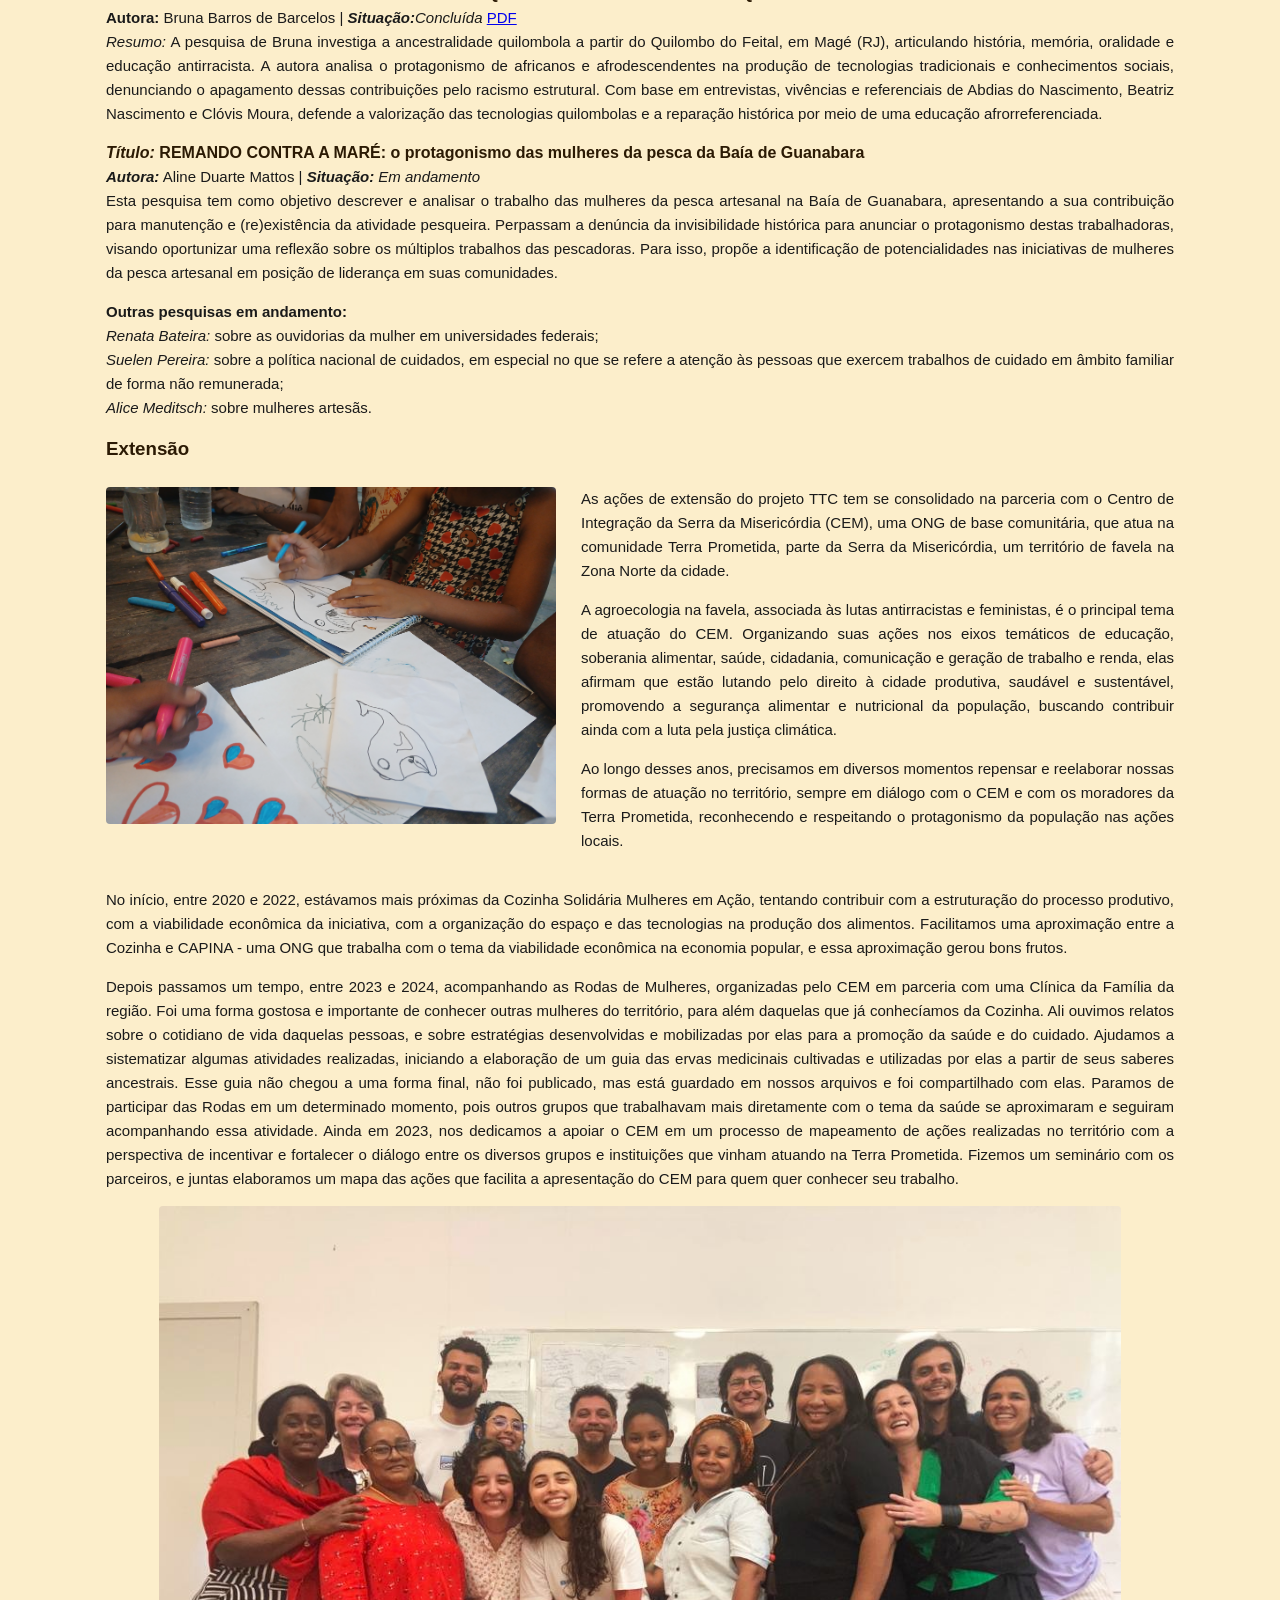
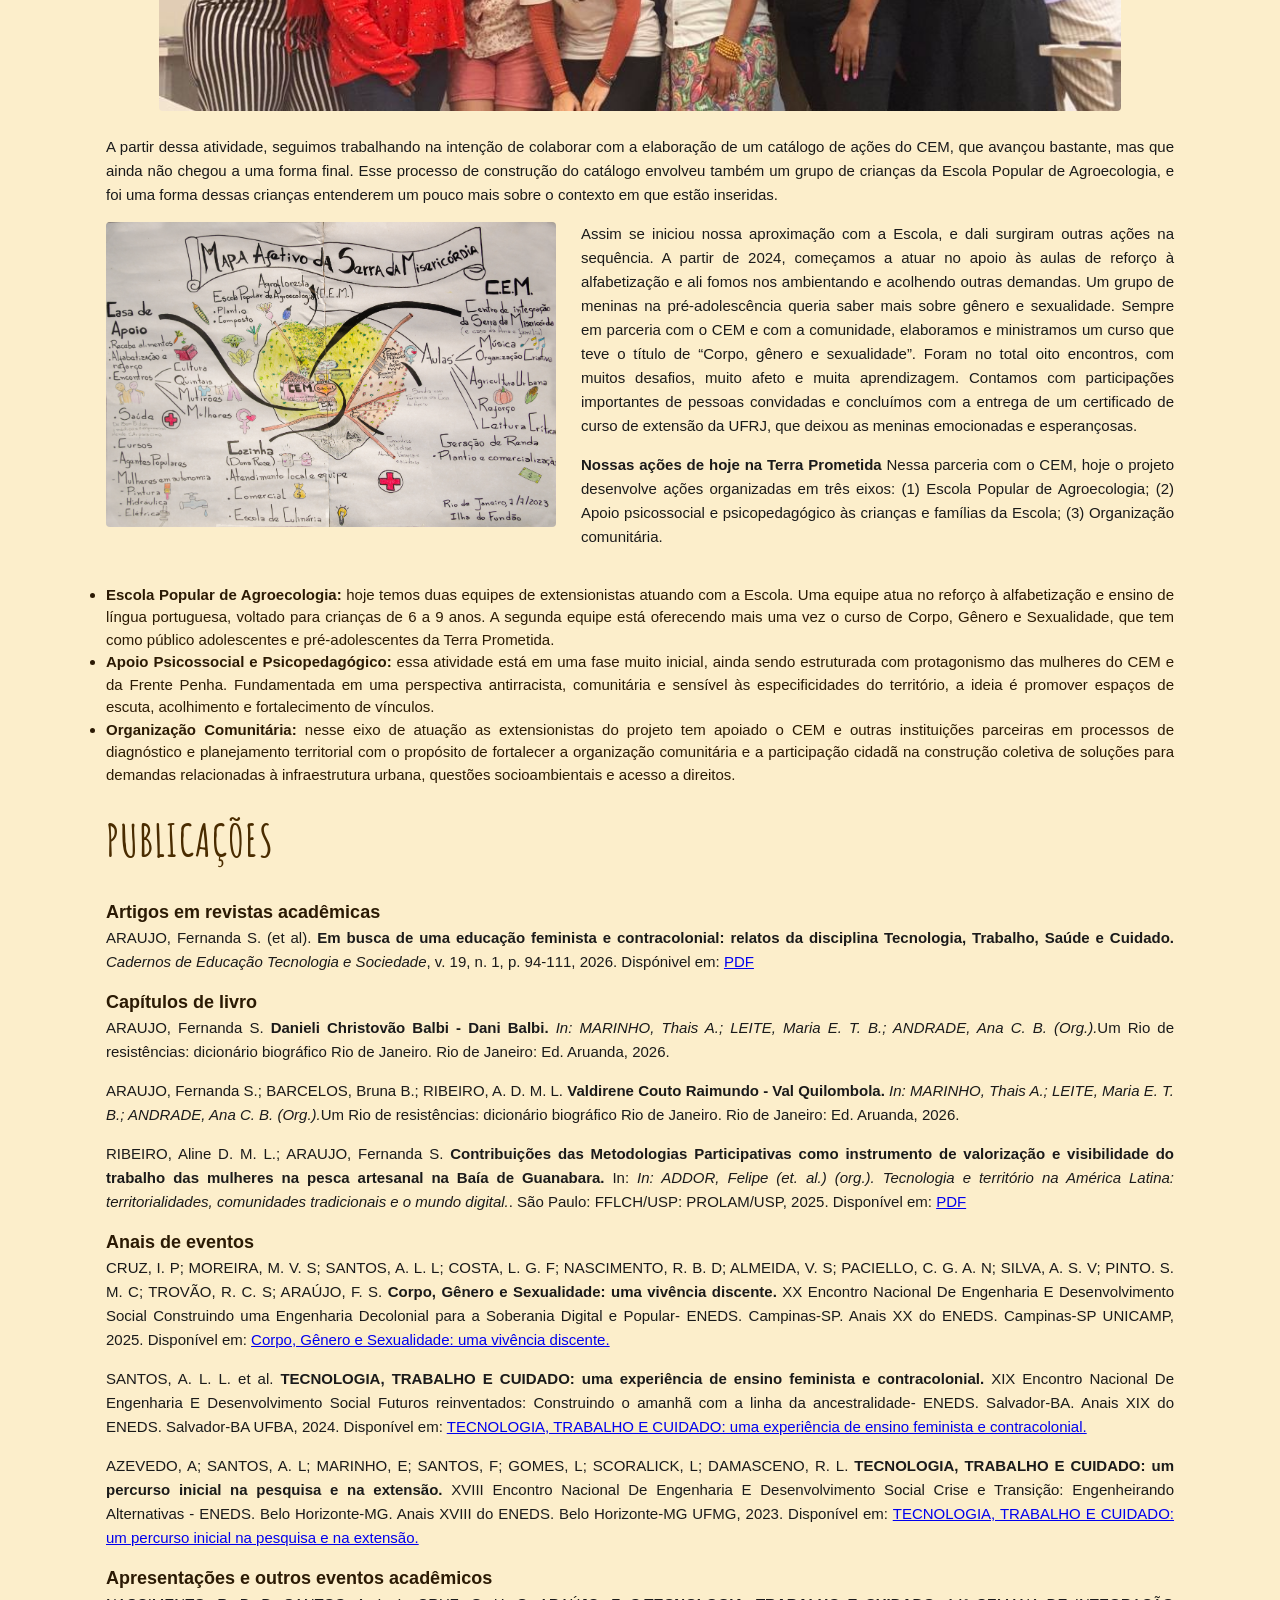
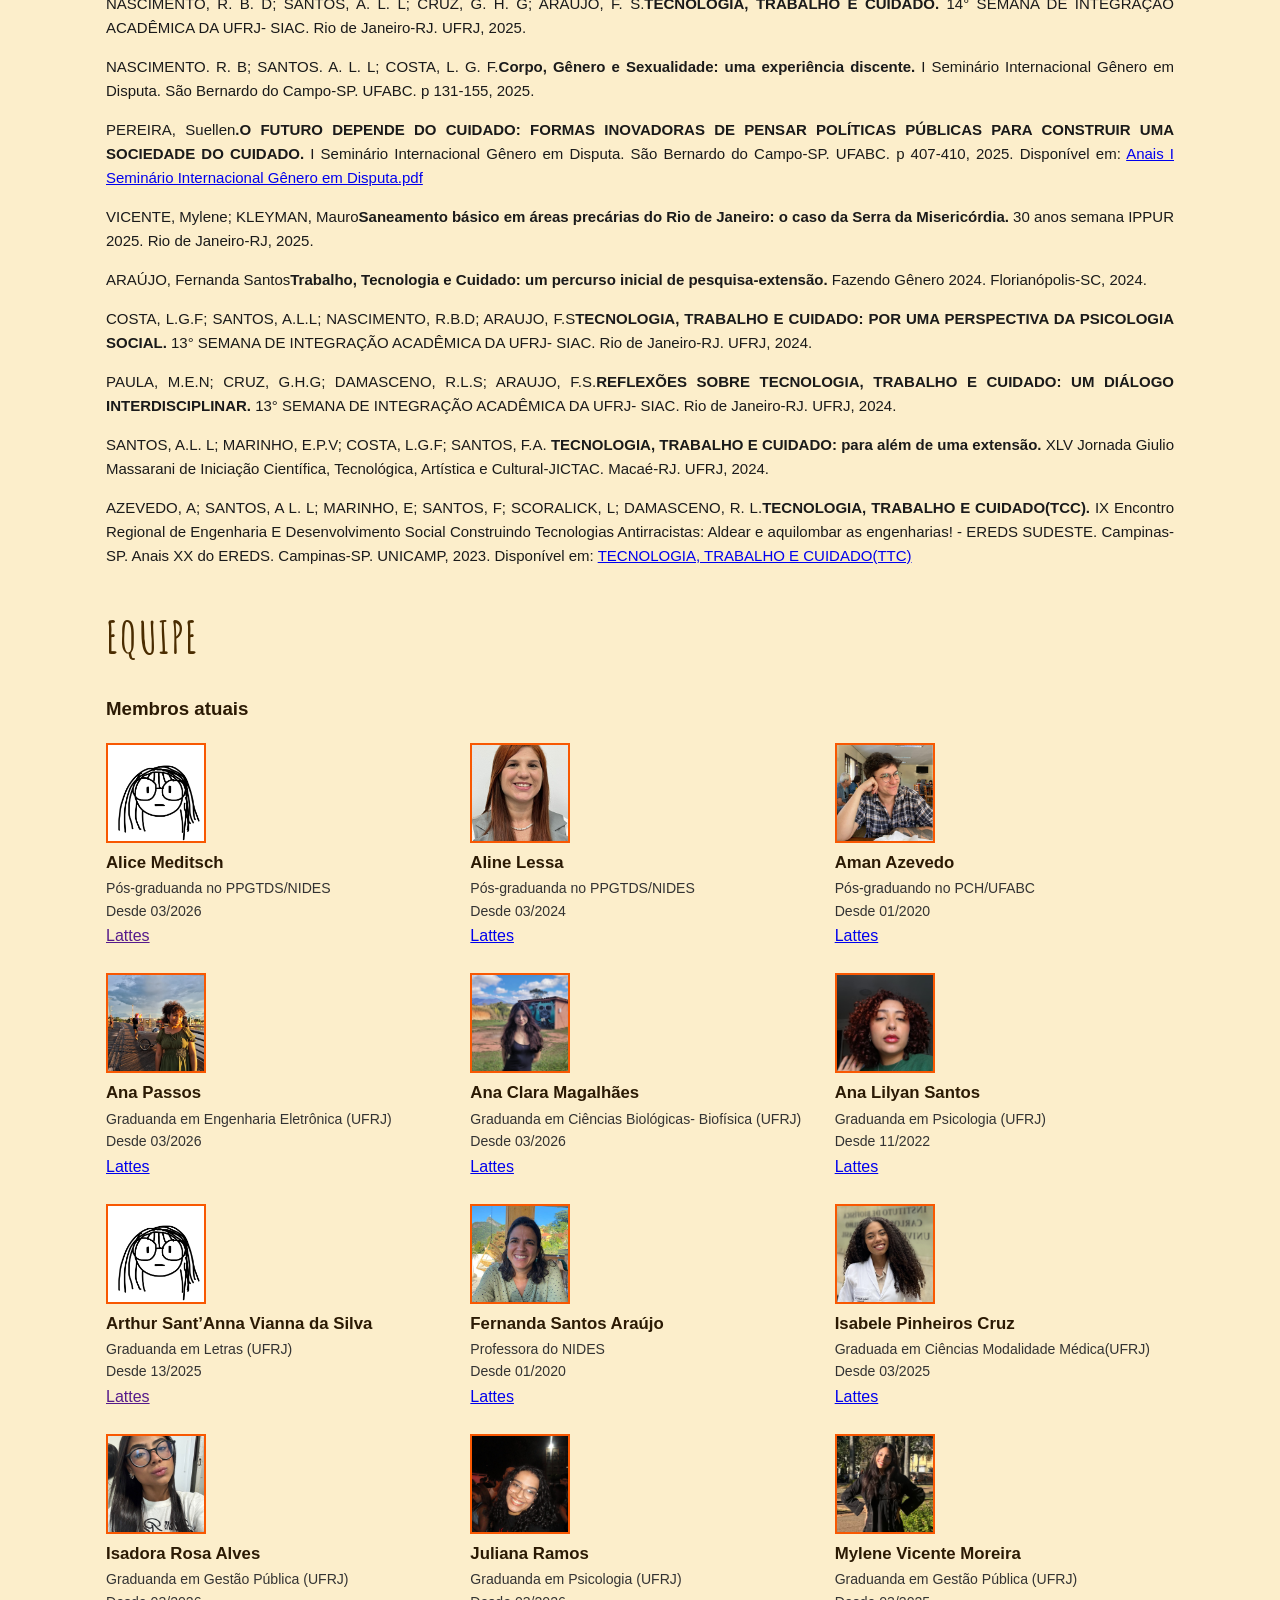
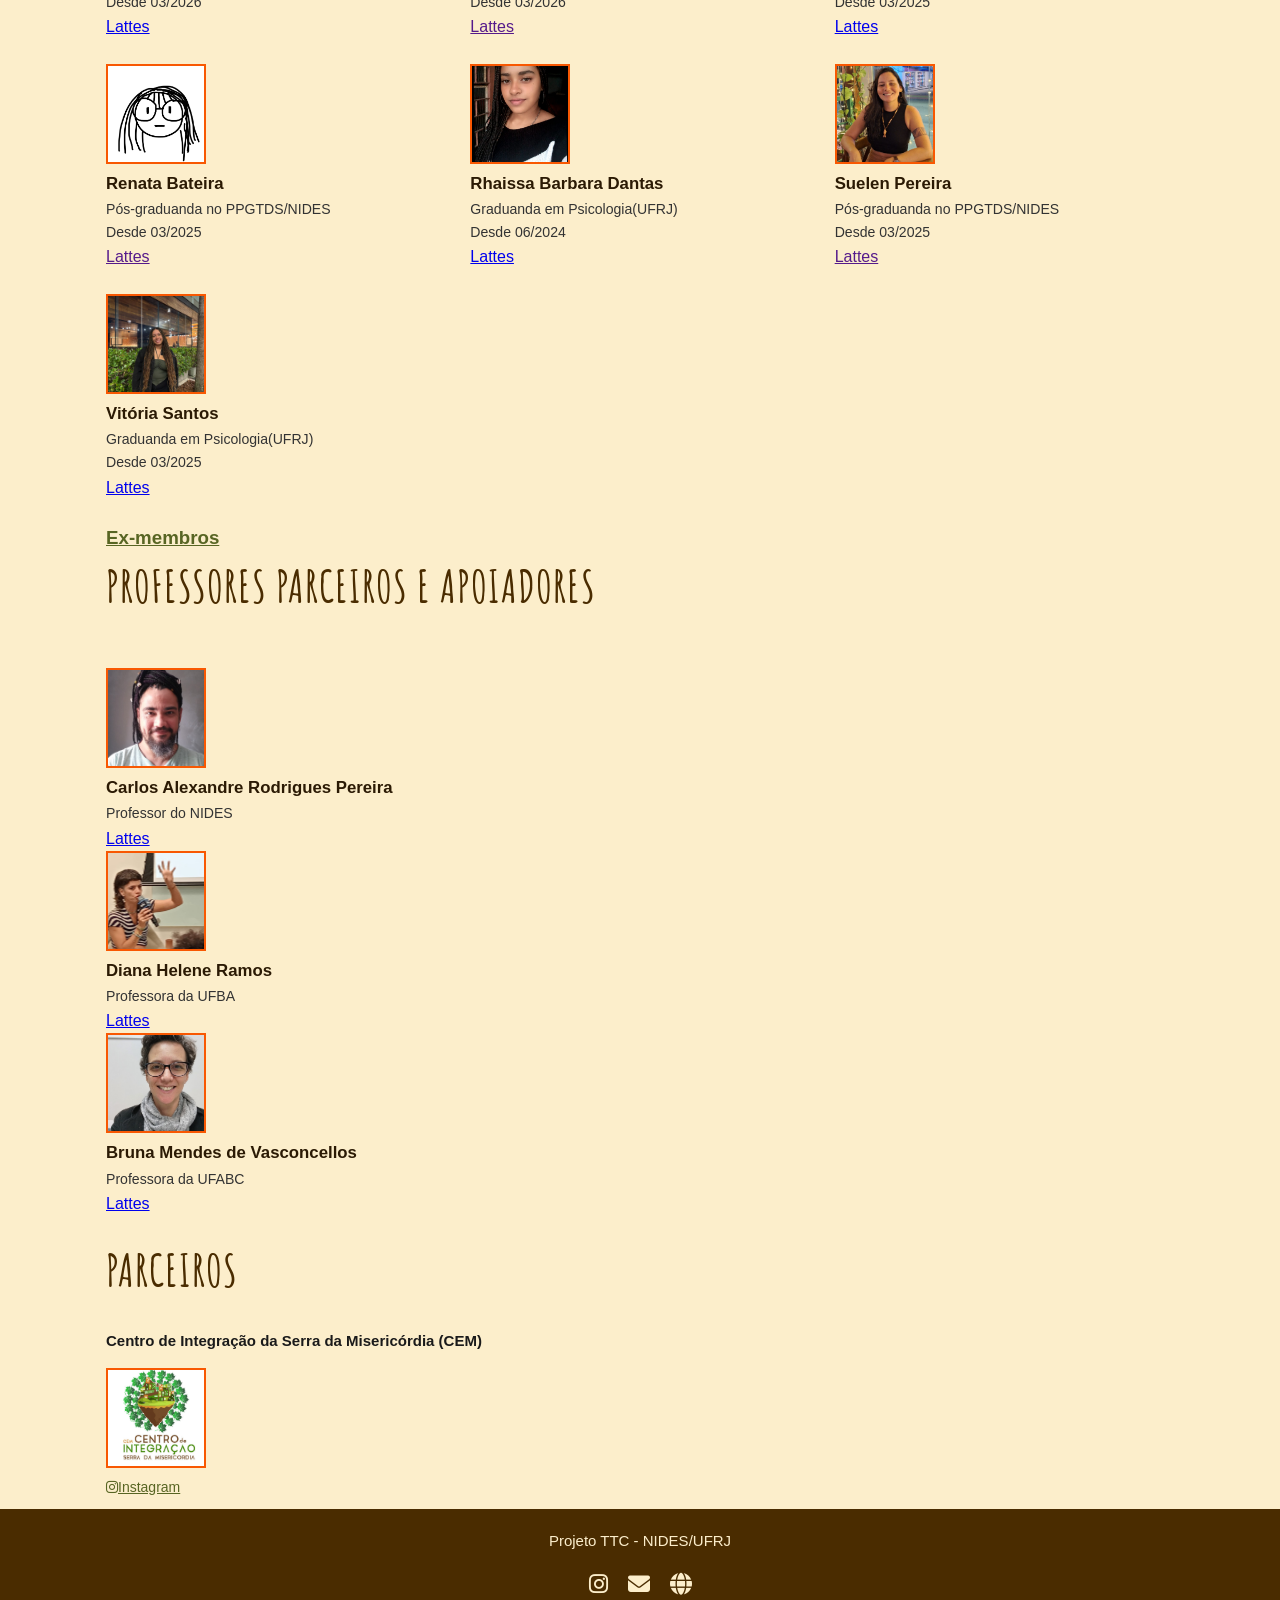
==== commit 74b3a8d4: "Update index.html adicionado o lattes e a foto da Aline lessa" ====
--- a/index.html
+++ b/index.html
@@ -323,11 +323,11 @@
             </div>
 
             <div class="membro">
-                <img src="download.jpg" class="membro-foto">
+                <img src="lessa.jpeg" class="membro-foto">
                 <div class="membro-info">
                     <h3>Aline Lessa</h3>
                     <p class="cargo">Pós-graduanda no PPGTDS/NIDES<br>Desde 03/2024</p>
-                    <a href="">Lattes</a>
+                    <a href="http://lattes.cnpq.br/9003247559948791">Lattes</a>
                 </div>
             </div>
 
@@ -520,4 +520,4 @@
         });
     </script>
 </body>
-</html>+</html>
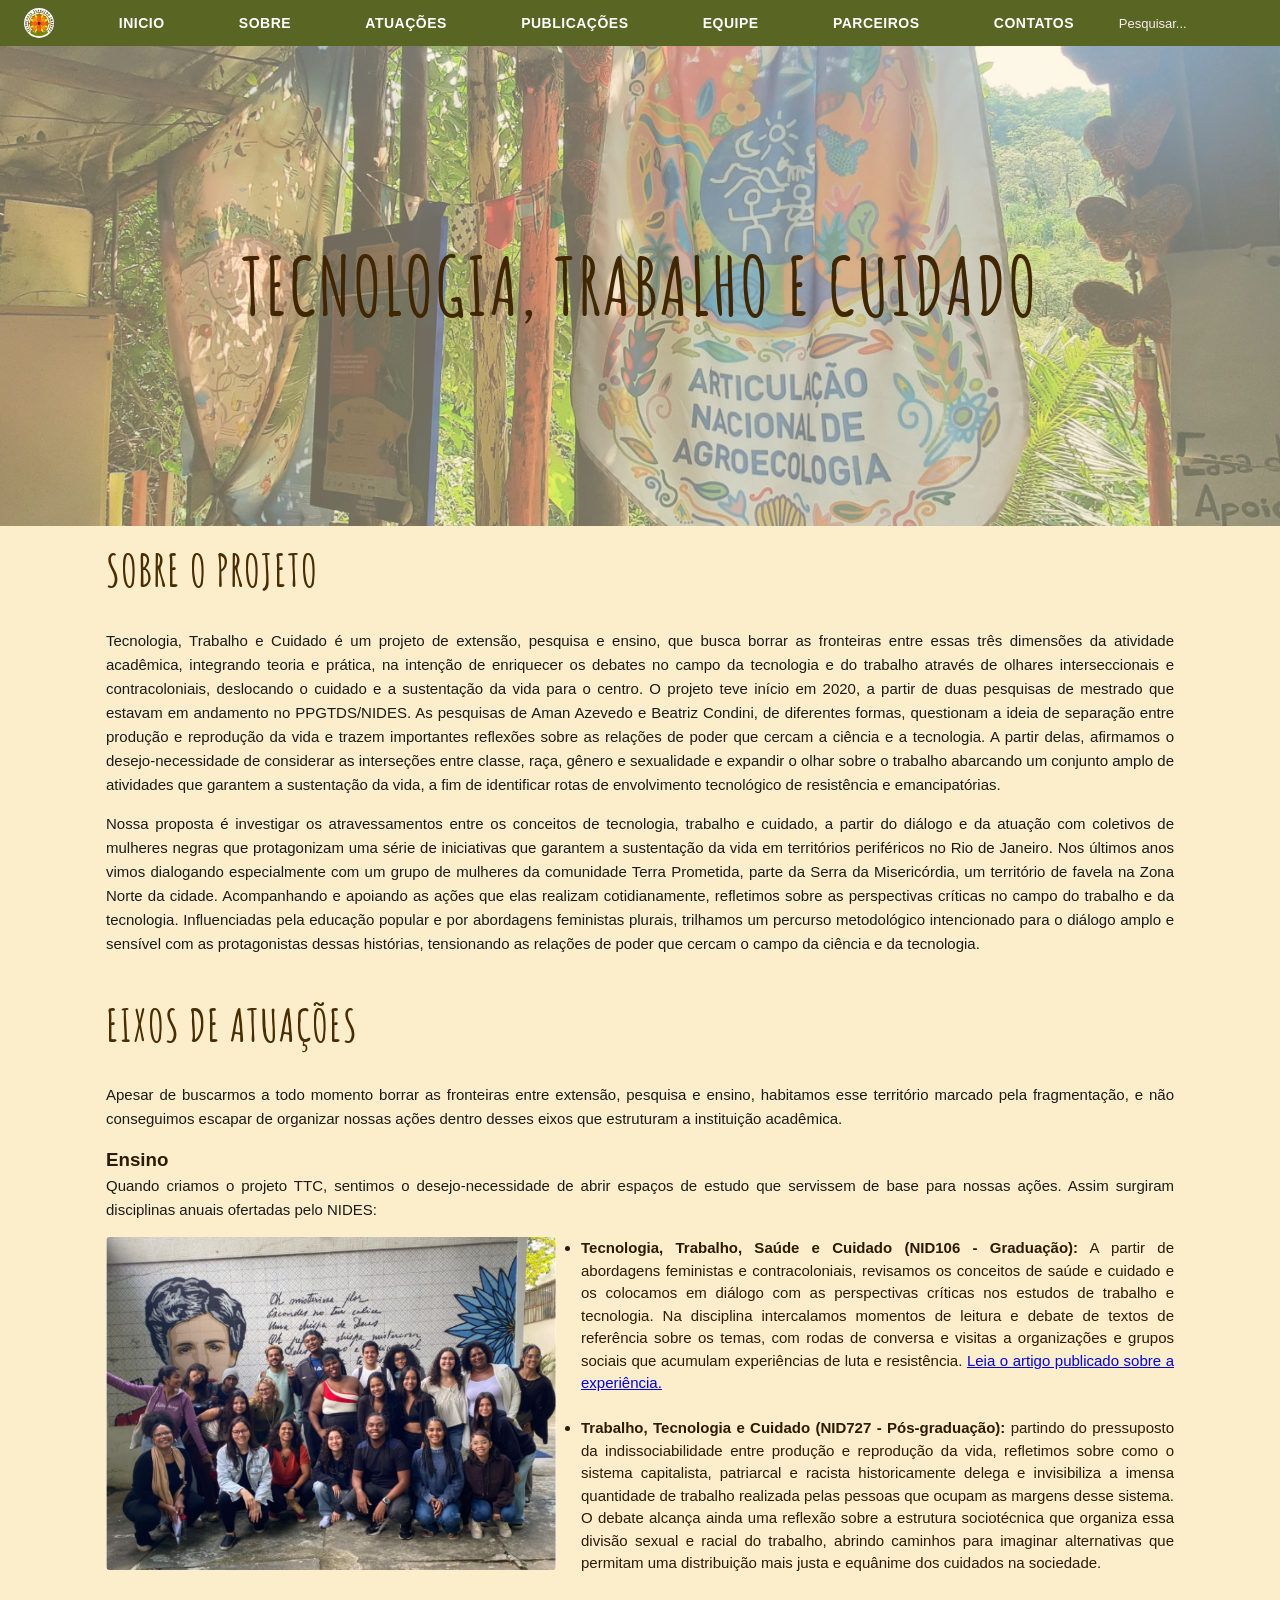
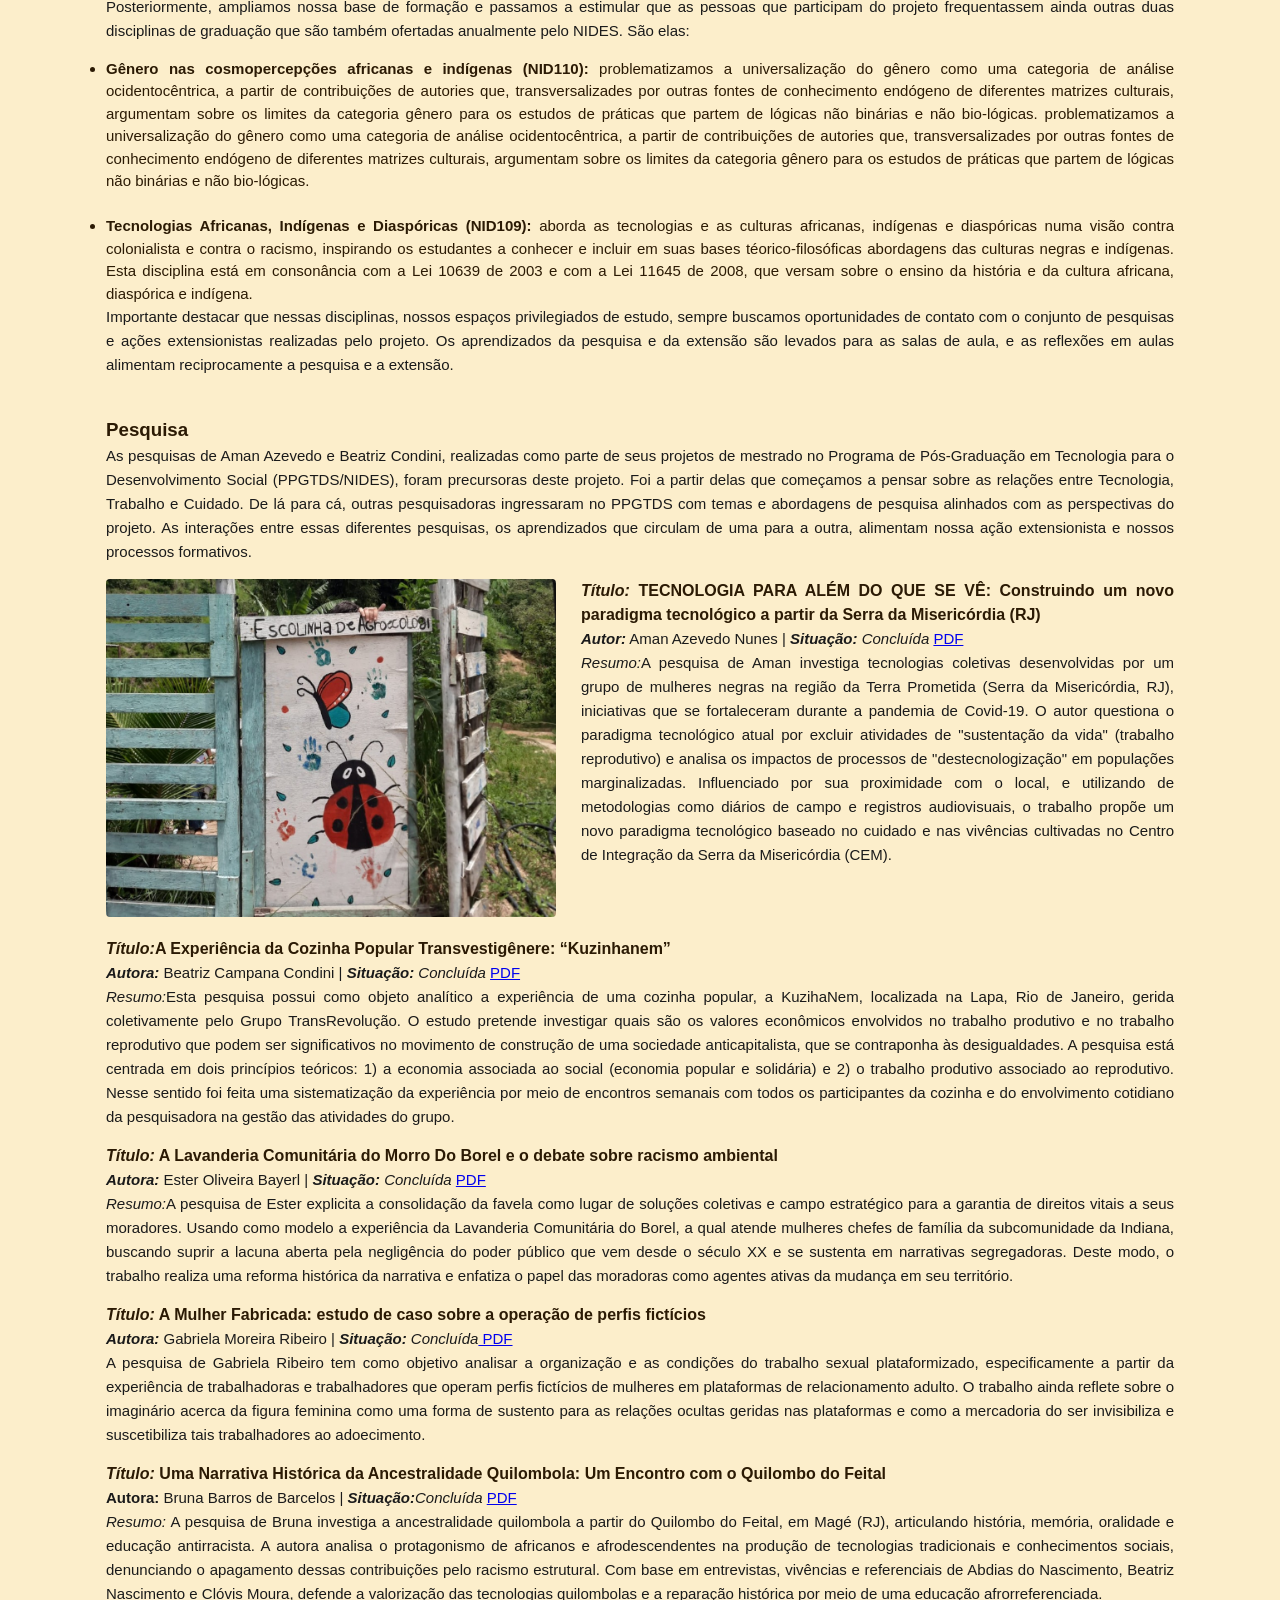
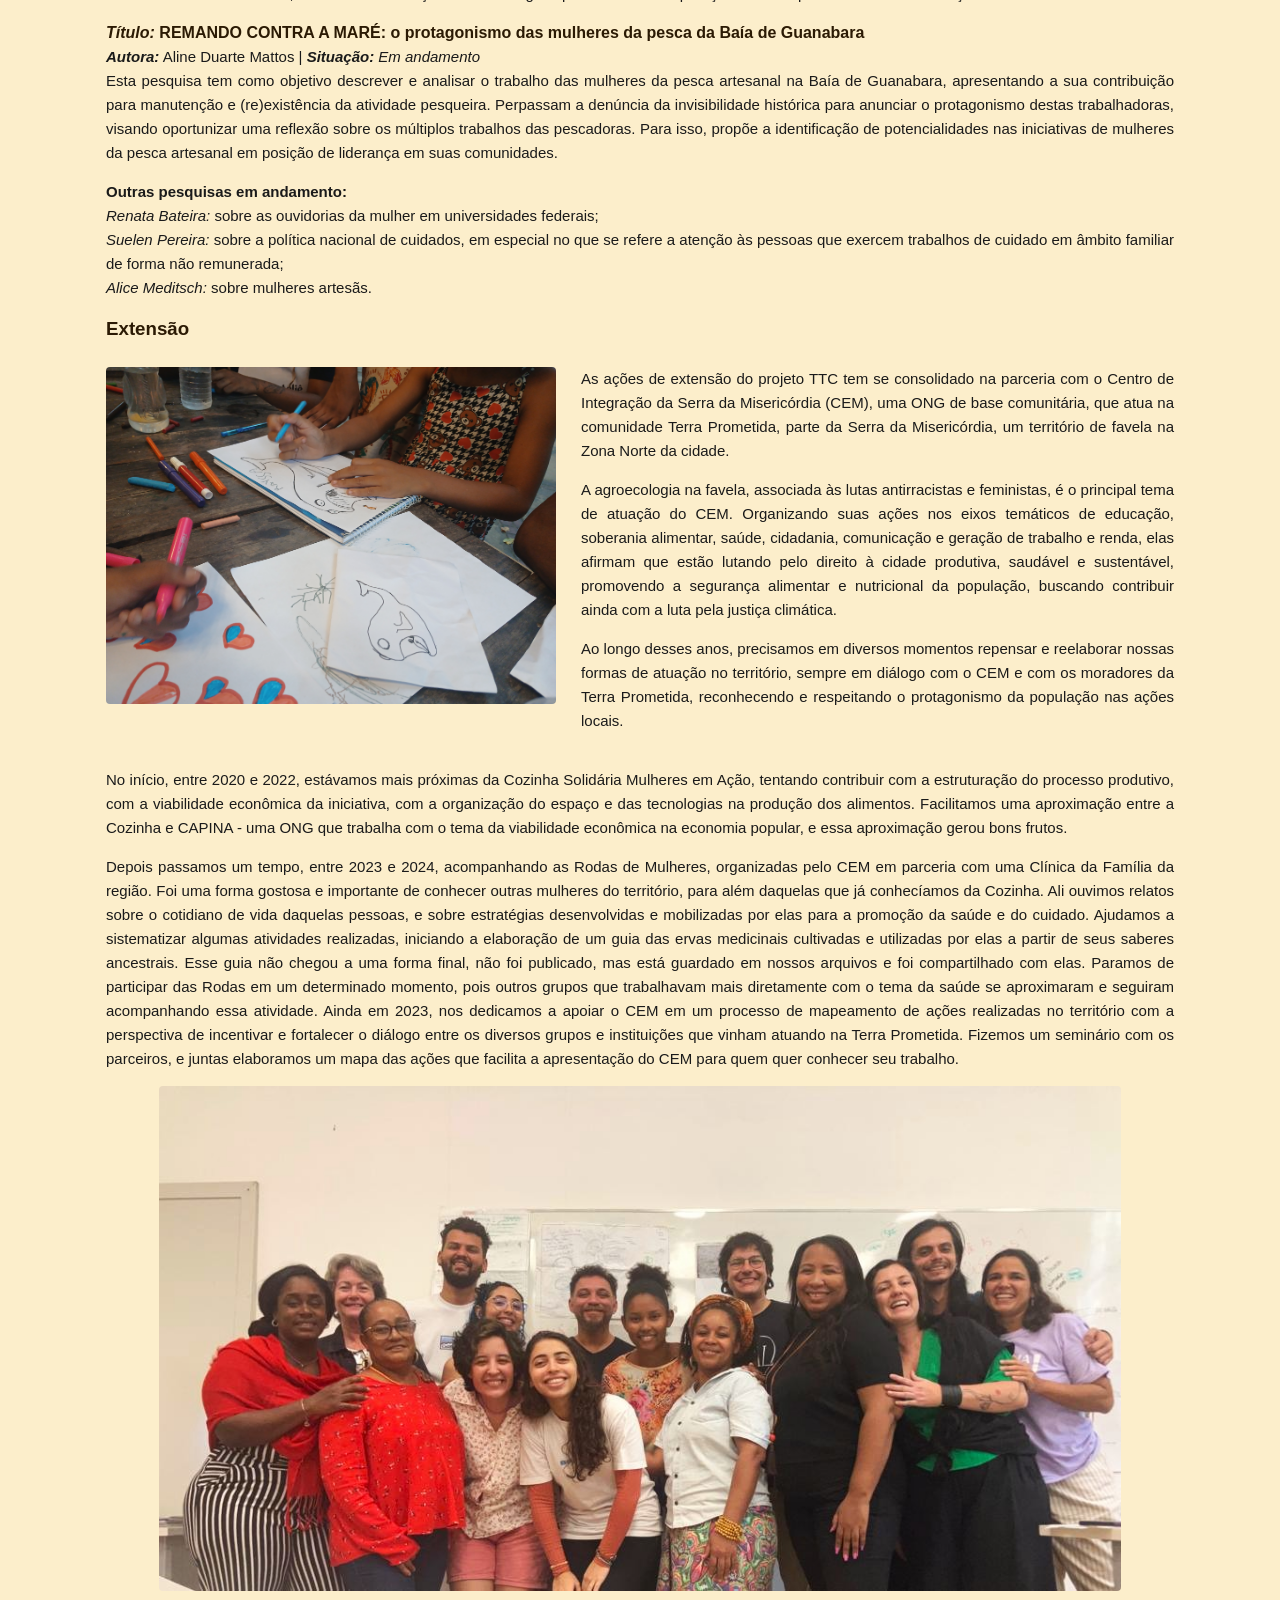
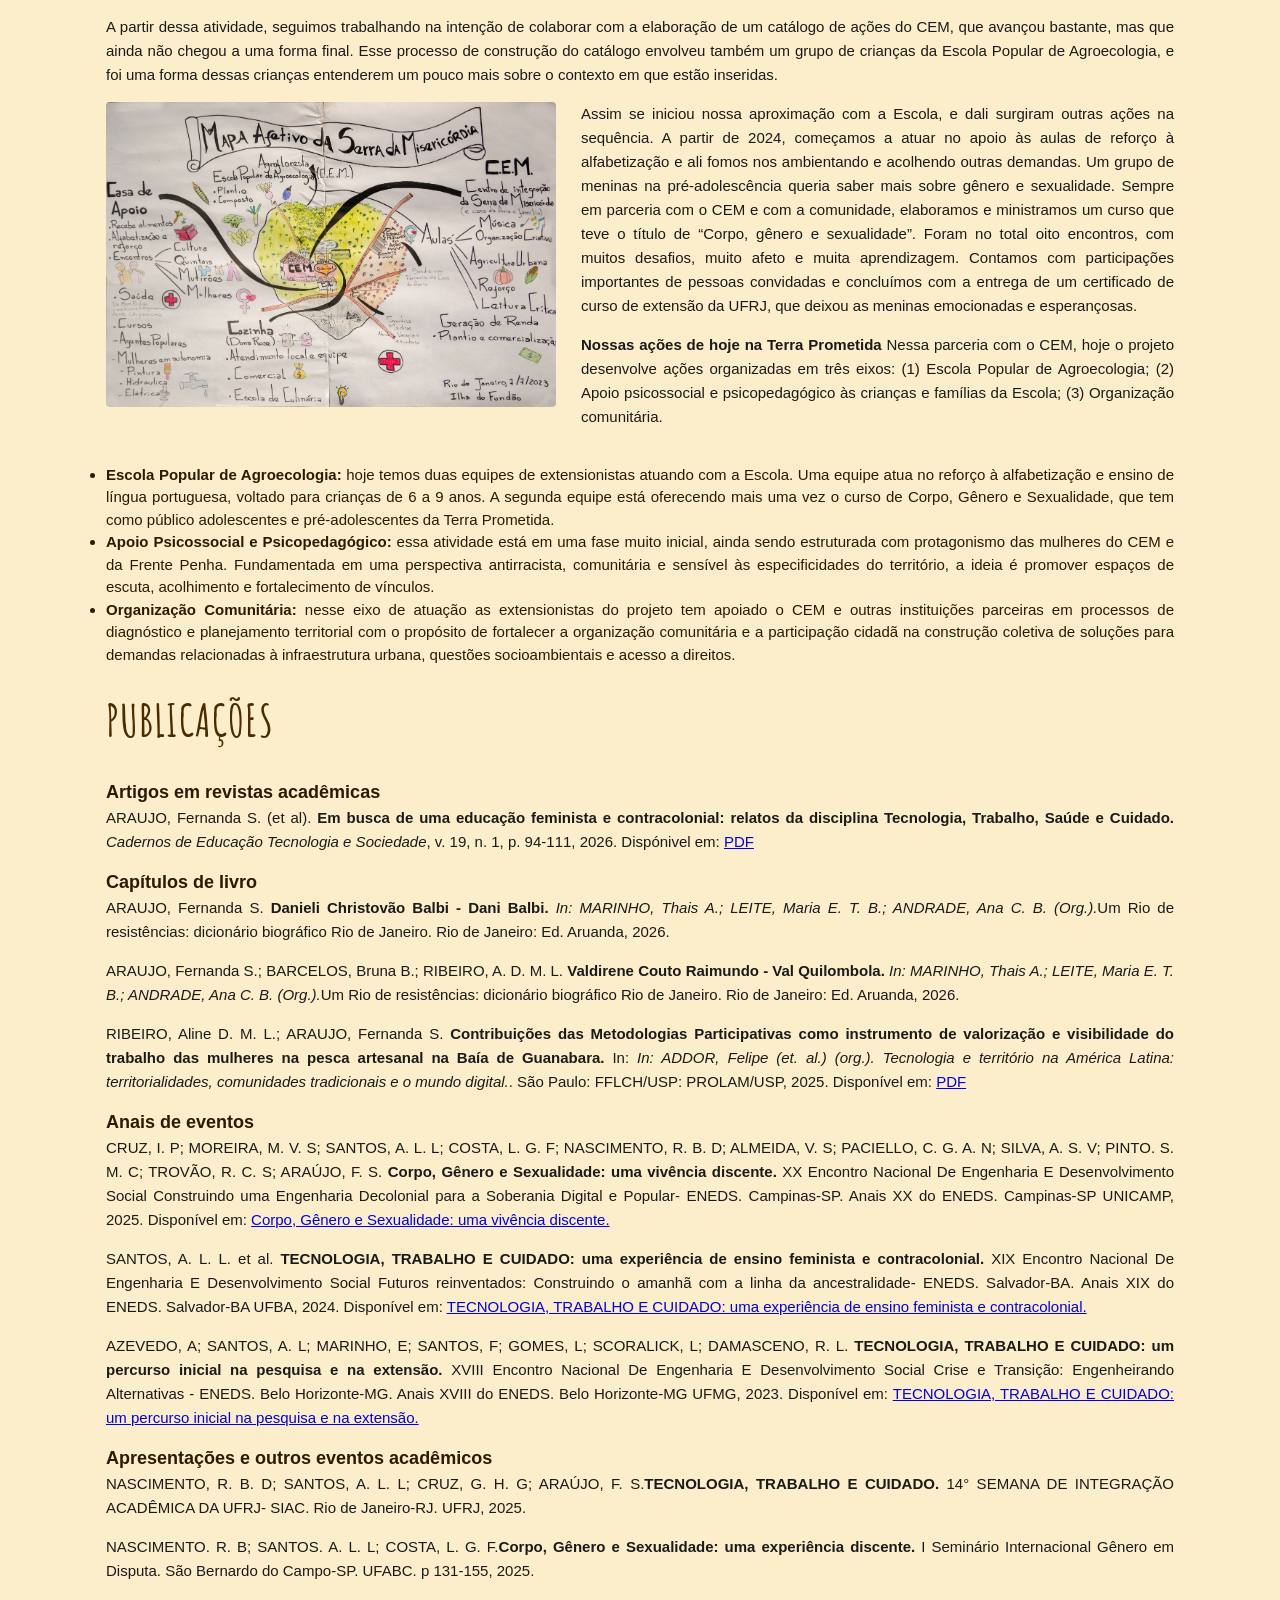
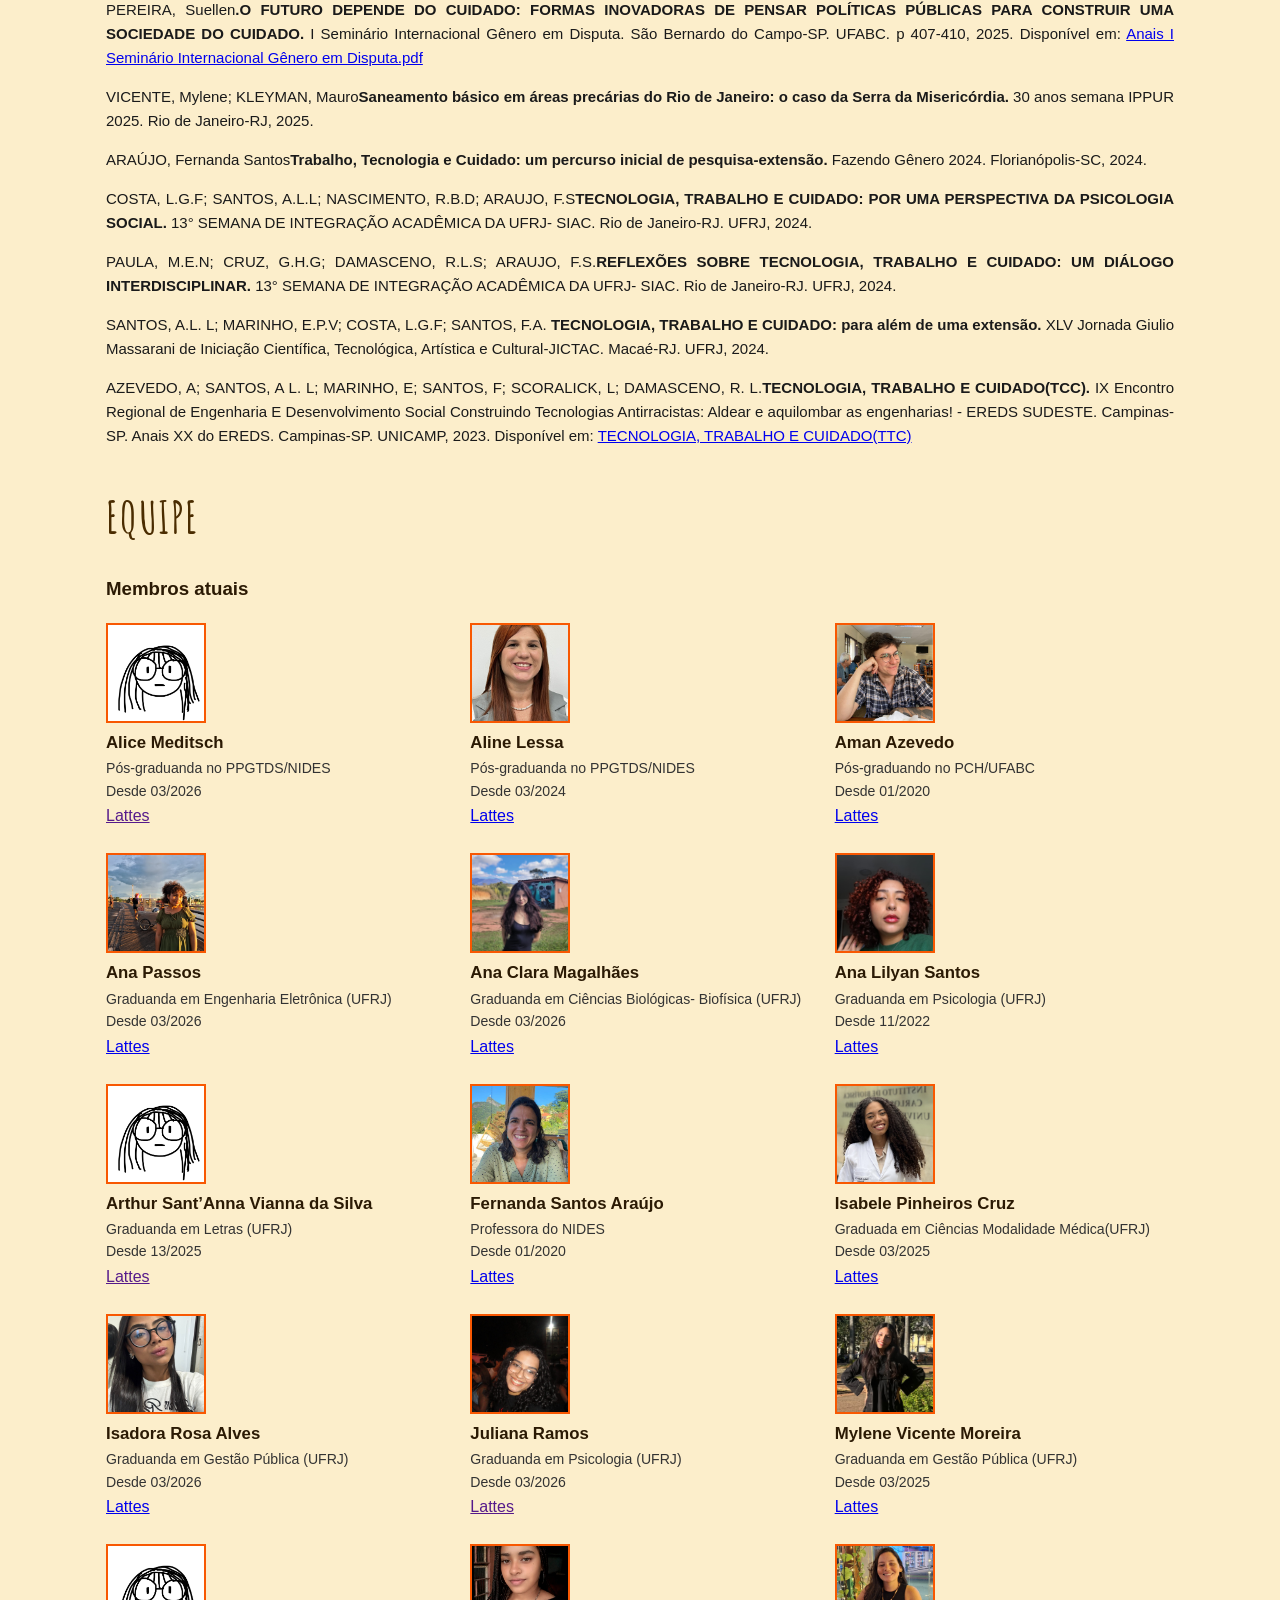
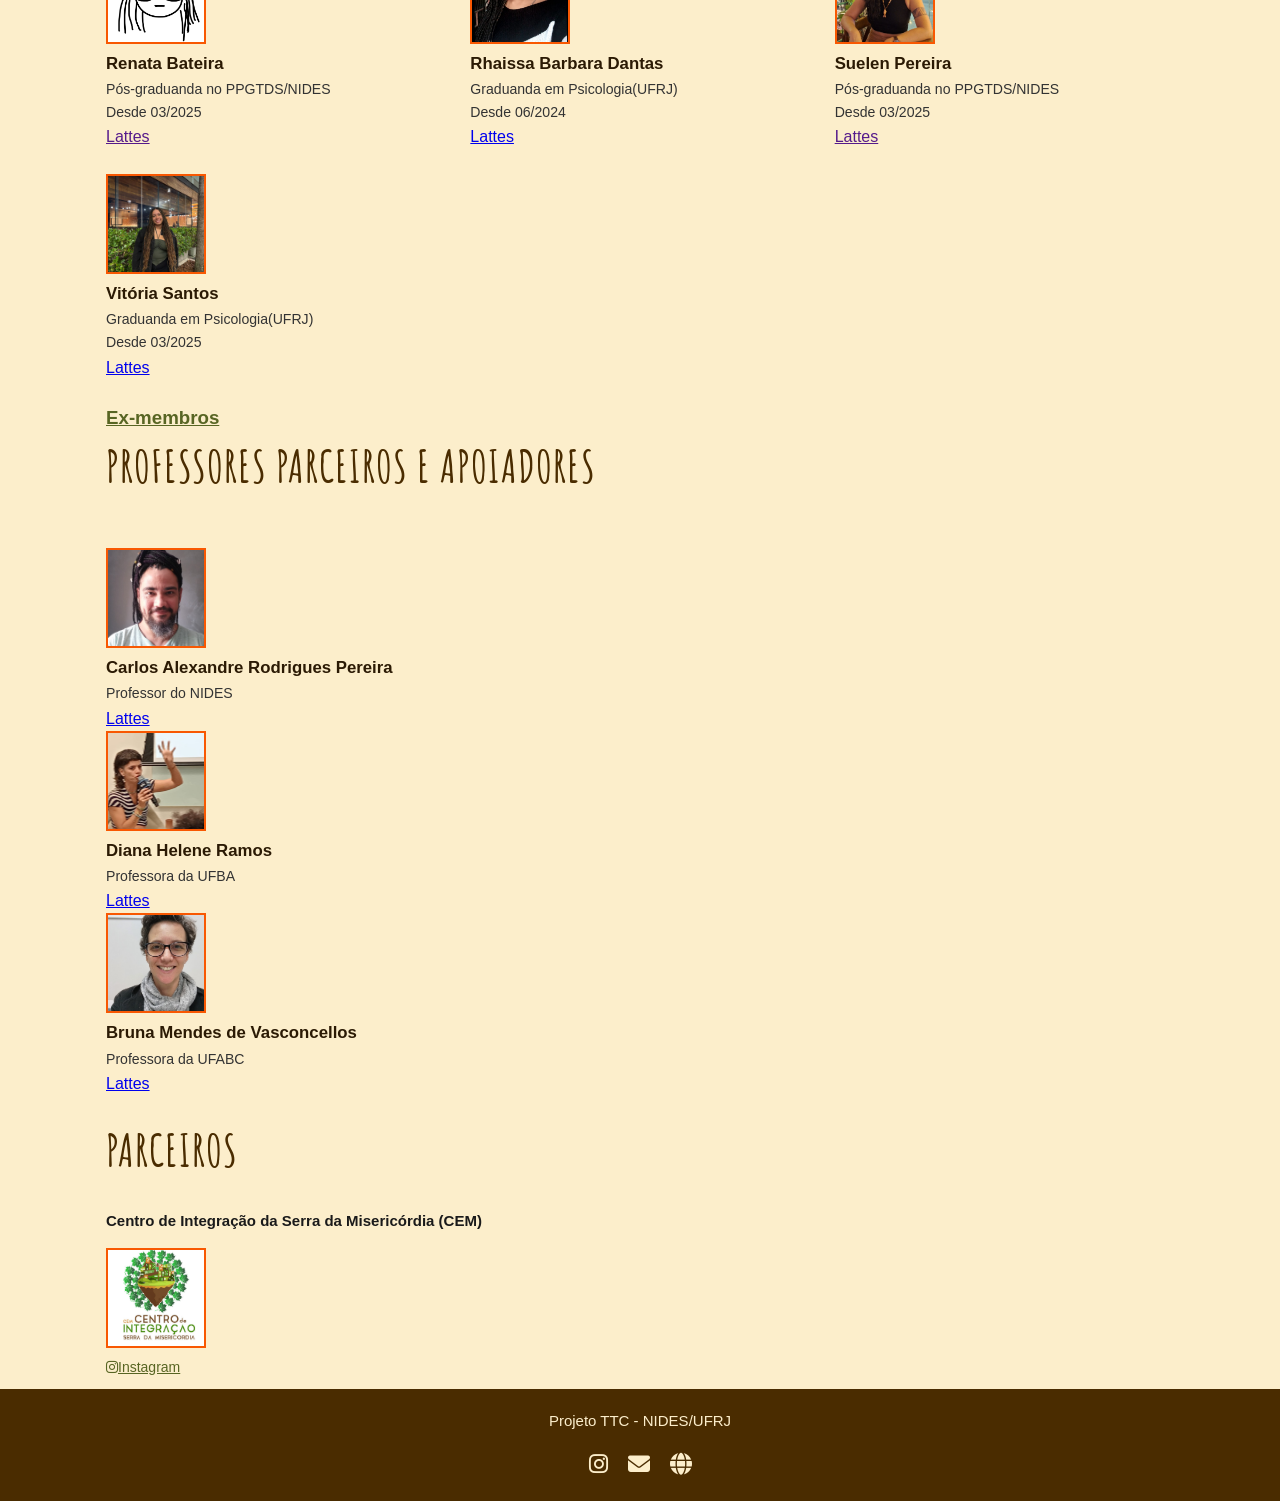
==== commit bde7b9e5: "Add files via upload index corrigindo certos textos e adicionando fotos de pessoas da equipe" ====
--- a/index.html
+++ b/index.html
@@ -113,6 +113,7 @@
                     </div>
 
             </div>
+            <p>Posteriormente, ampliamos nossa base de formação e passamos a estimular que as pessoas que participam do projeto frequentassem ainda outras duas disciplinas de graduação que são também ofertadas anualmente pelo NIDES. São elas:</p>
             <ul>
                 <li><strong>Gênero nas cosmopercepções africanas e indígenas (NID110):</strong> problematizamos a universalização do gênero como uma categoria de análise ocidentocêntrica, a partir de contribuições de autories que, transversalizades por outras fontes de conhecimento endógeno de diferentes matrizes culturais, argumentam sobre os limites da categoria gênero para os estudos de práticas que partem de lógicas não binárias e não bio-lógicas.
                     problematizamos a universalização do gênero como uma categoria de análise ocidentocêntrica, a partir de contribuições de autories que, transversalizades por outras fontes de conhecimento endógeno de diferentes matrizes culturais, argumentam sobre os limites da categoria gênero para os estudos de práticas que partem de lógicas não binárias e não bio-lógicas.</li><br>
@@ -146,14 +147,6 @@
                     </div>
 
                 </div>
-
-            <article class="card-pesquisa">
-                <h4><i>Título:</i> TECNOLOGIA PARA ALÉM DO QUE SE VÊ: Construindo um novo paradigma tecnológico a partir da Serra da Misericórdia (RJ)</h4>
-                <p><strong><i>Autor:</i></strong> Aman Azevedo Nunes | <strong><i>Situação:</i></strong> <i>Concluída</i> <a href="https://nides.ufrj.br/images/PPGTDS/Dissertacoes/2024_AmanAzevedo.pdf" target="_blank" rel="noopener noreferrer">PDF</a><br>
-                <i>Resumo:</i>A pesquisa de Aman investiga tecnologias coletivas desenvolvidas por um grupo de mulheres negras na região da Terra Prometida (Serra da Misericórdia, RJ), iniciativas que se fortaleceram durante a pandemia de Covid-19. 
-                    O autor questiona o paradigma tecnológico atual por excluir atividades de "sustentação da vida" (trabalho reprodutivo) e analisa os impactos de processos de "destecnologização" em populações marginalizadas. Influenciado por sua proximidade com o local, 
-                    e utilizando de metodologias como diários de campo e registros audiovisuais, o trabalho propõe um novo paradigma tecnológico baseado no cuidado e nas vivências cultivadas no Centro de Integração da Serra da Misericórdia (CEM).</p>
-            </article>
 
             <article class="card-pesquisa">
                 <h4><i>Título:</i>A Experiência da Cozinha Popular Transvestigênere: “Kuzinhanem”</h4>
@@ -520,4 +513,4 @@
         });
     </script>
 </body>
-</html>
+</html>
